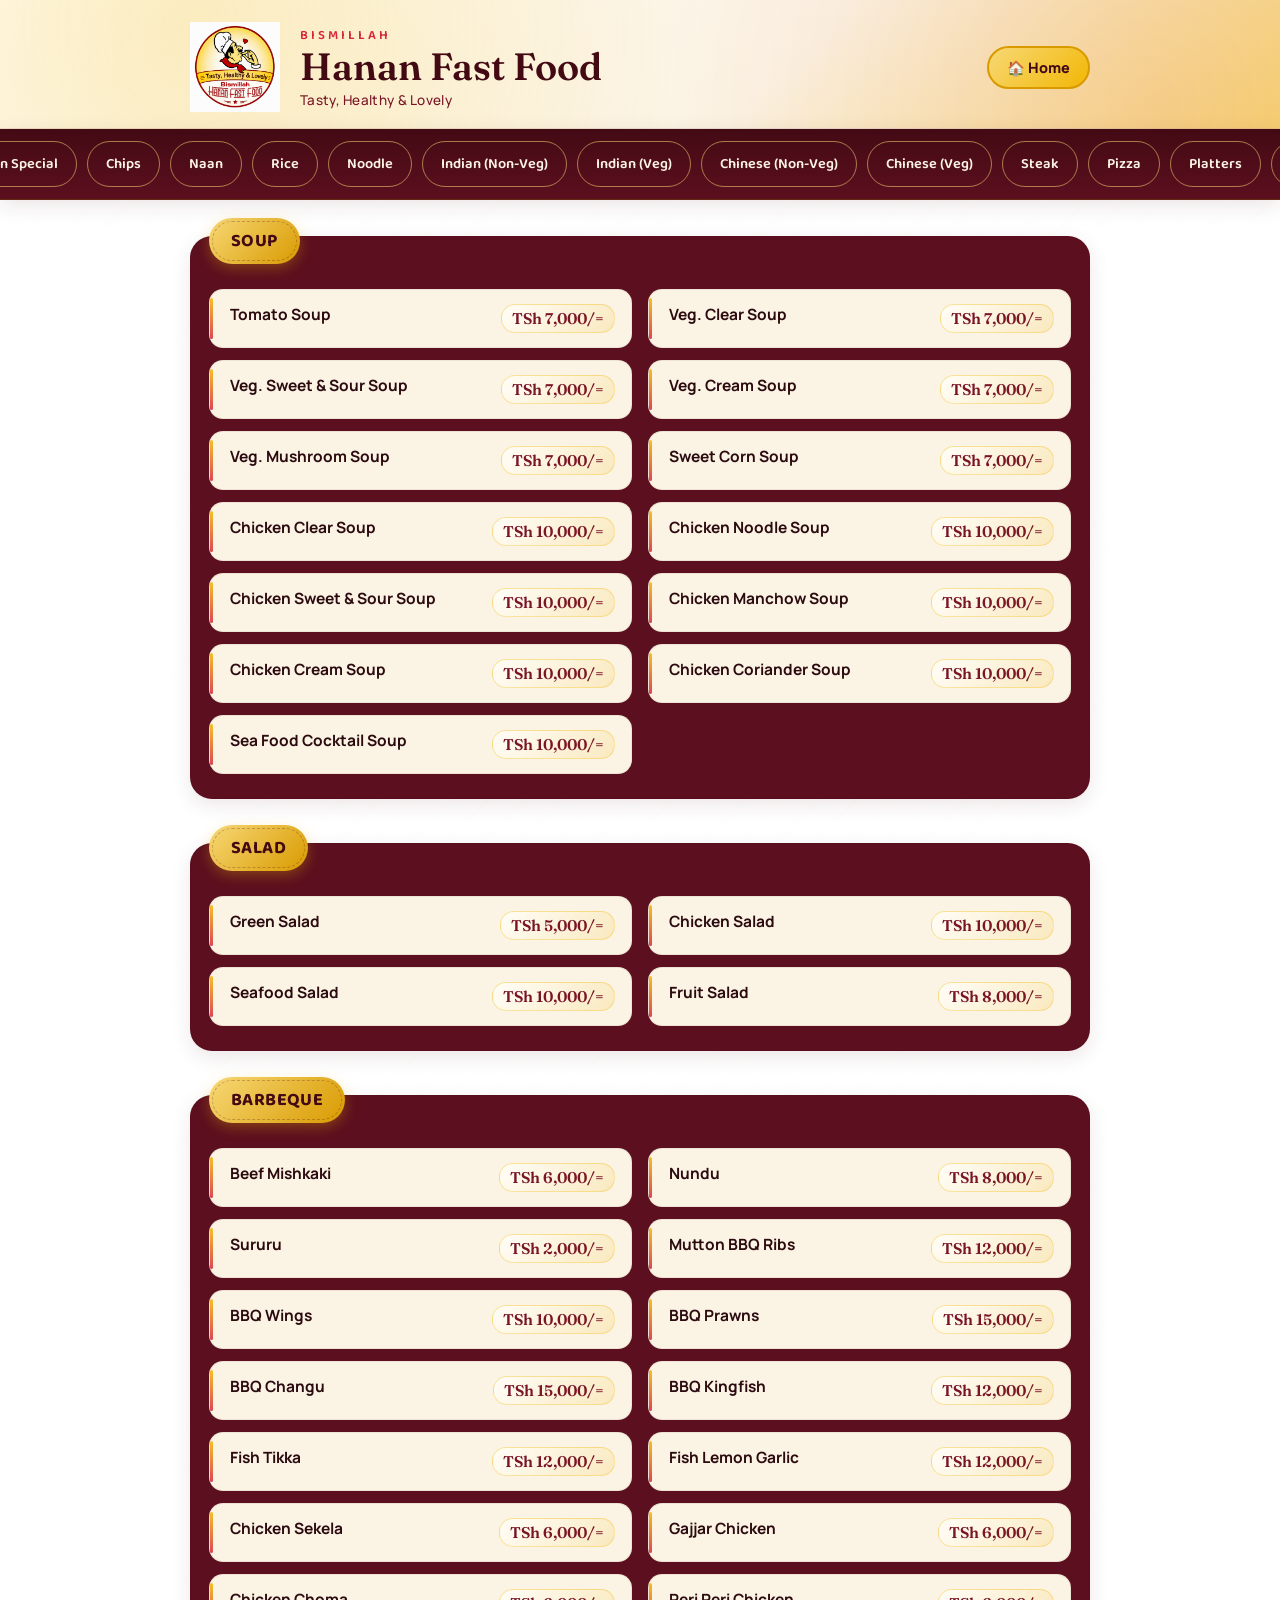
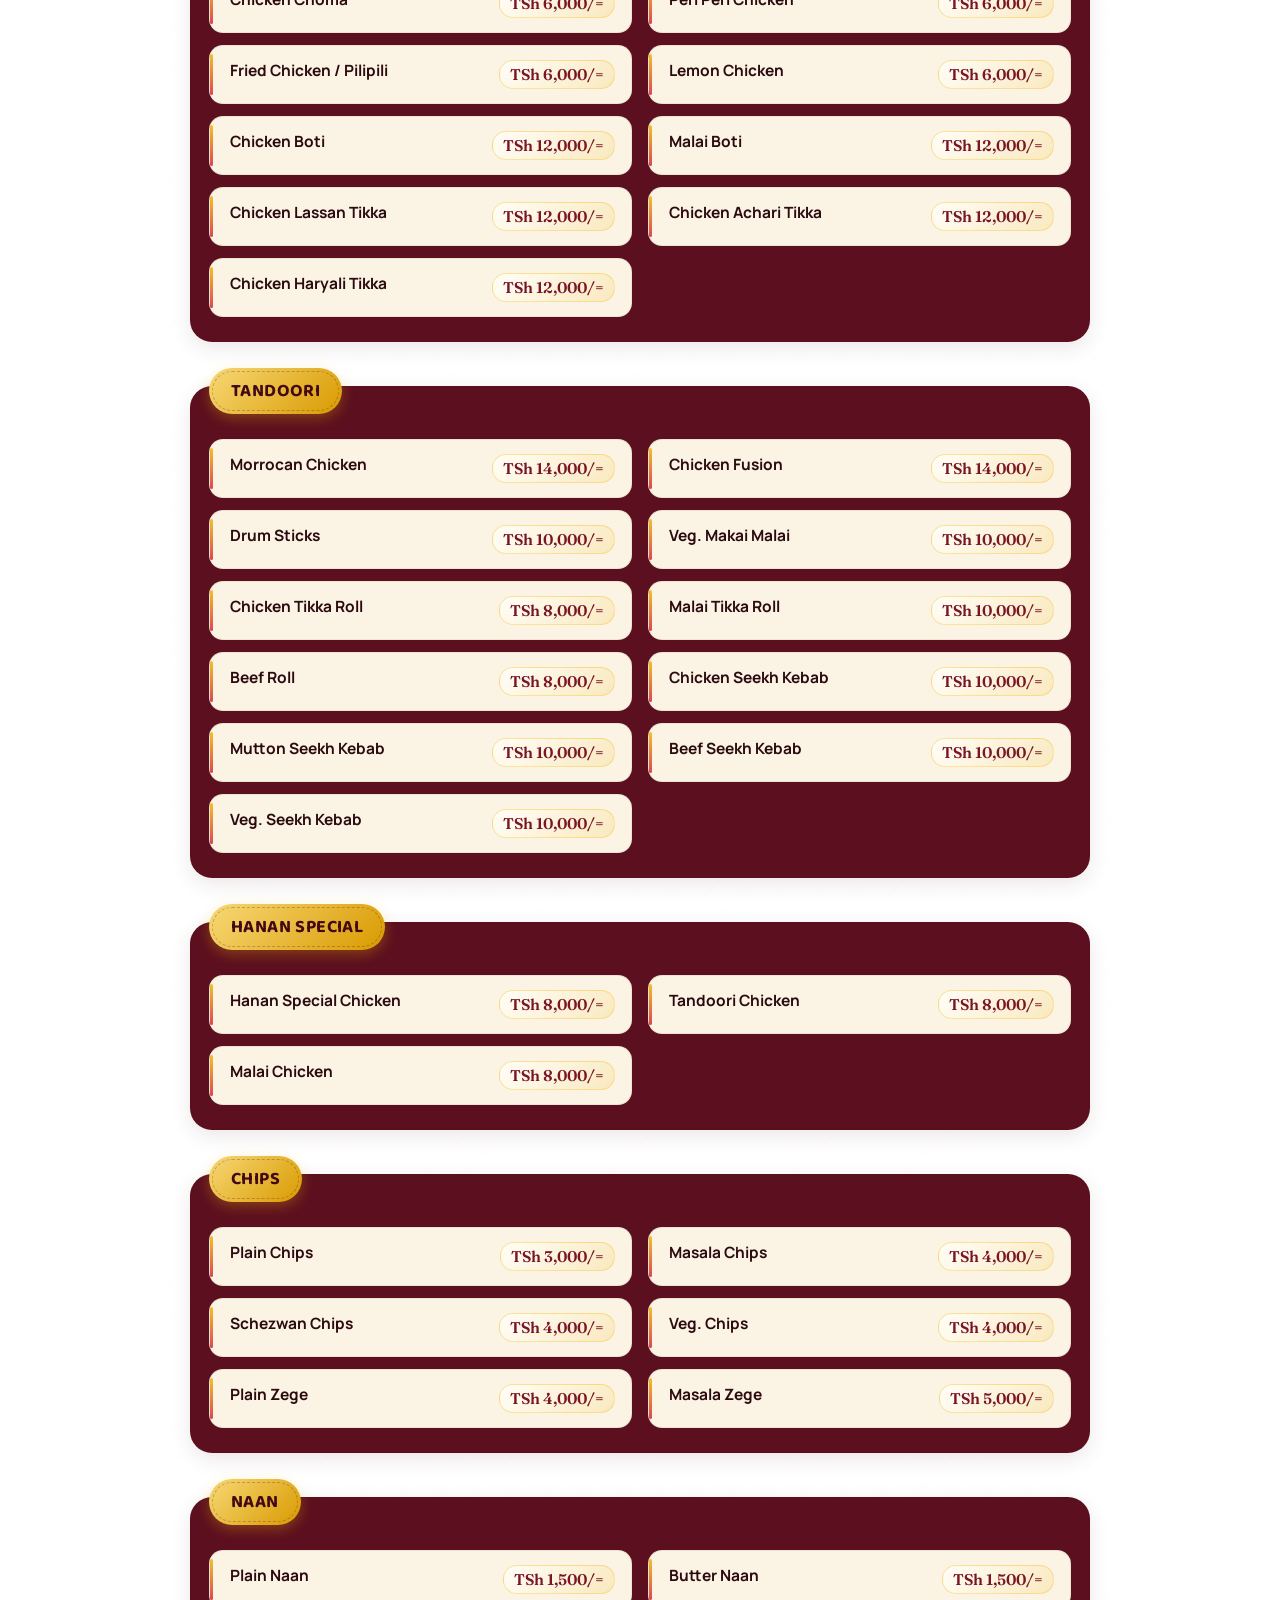
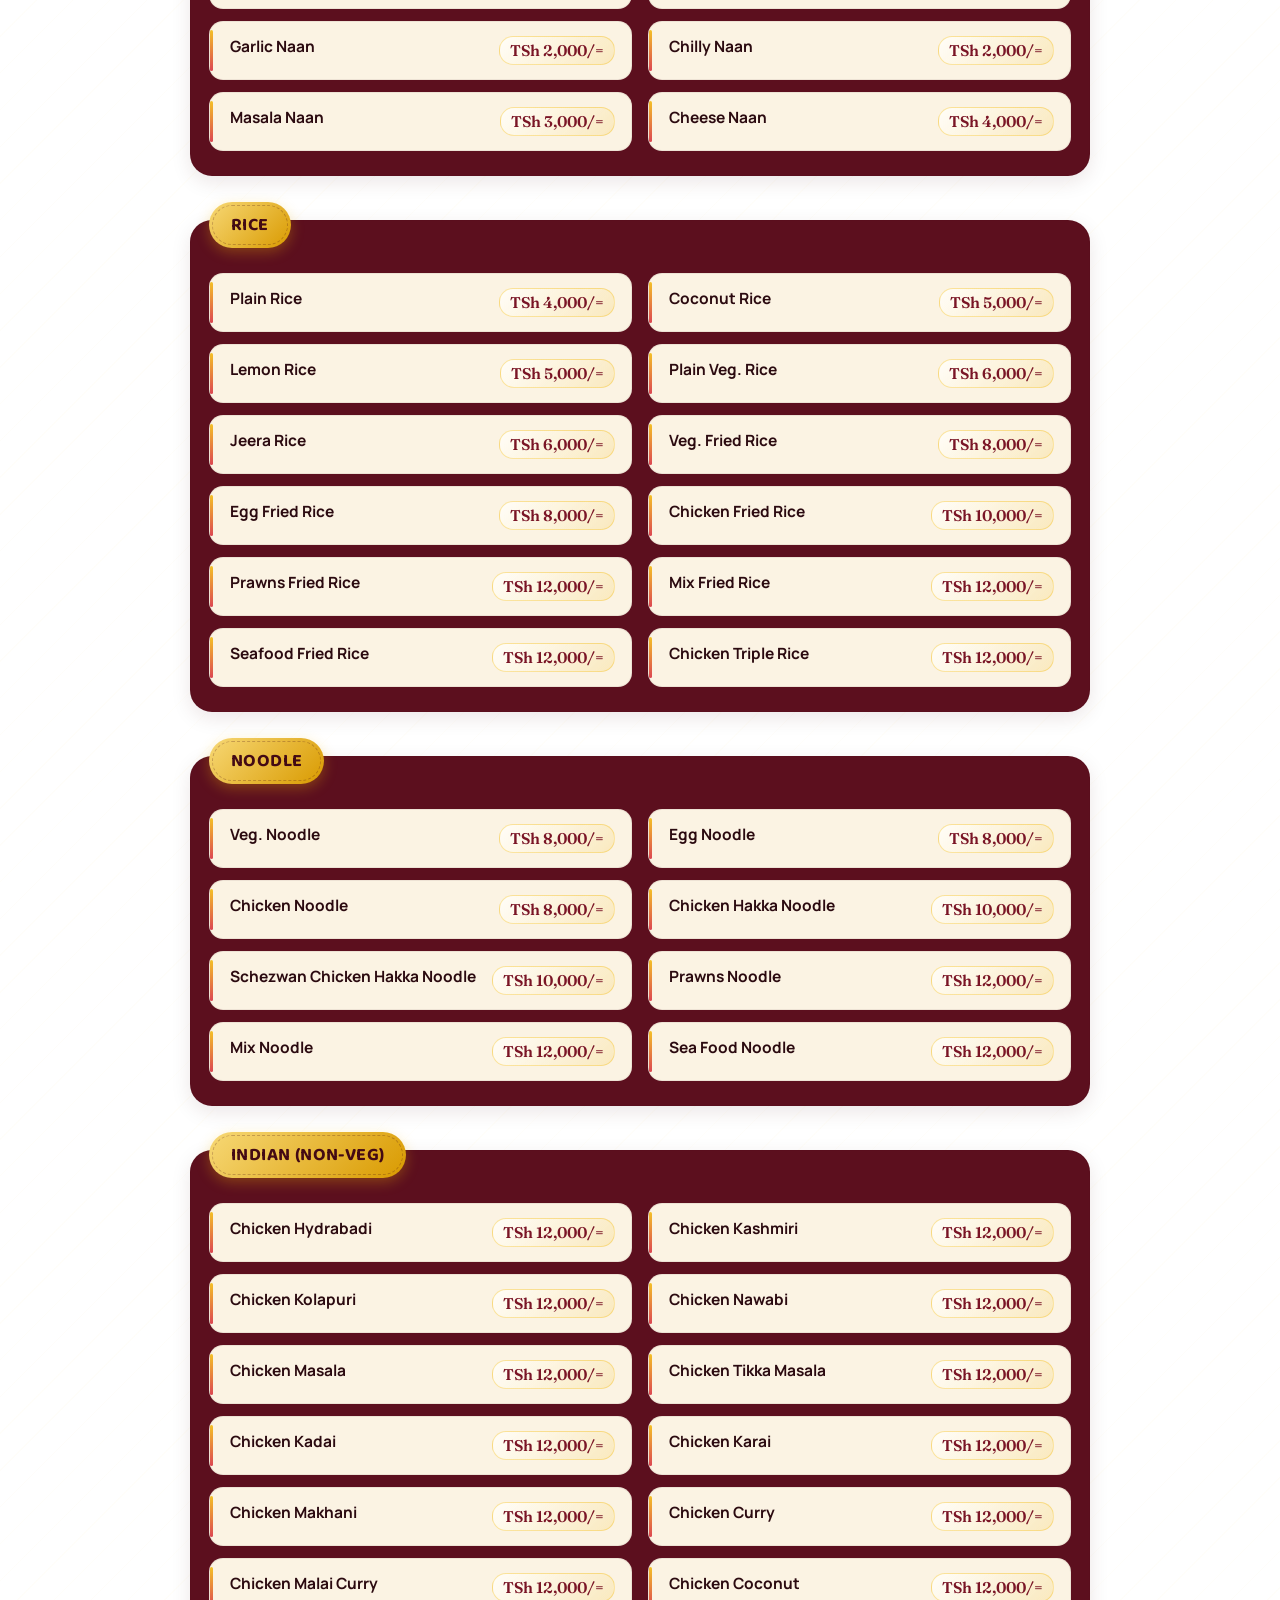
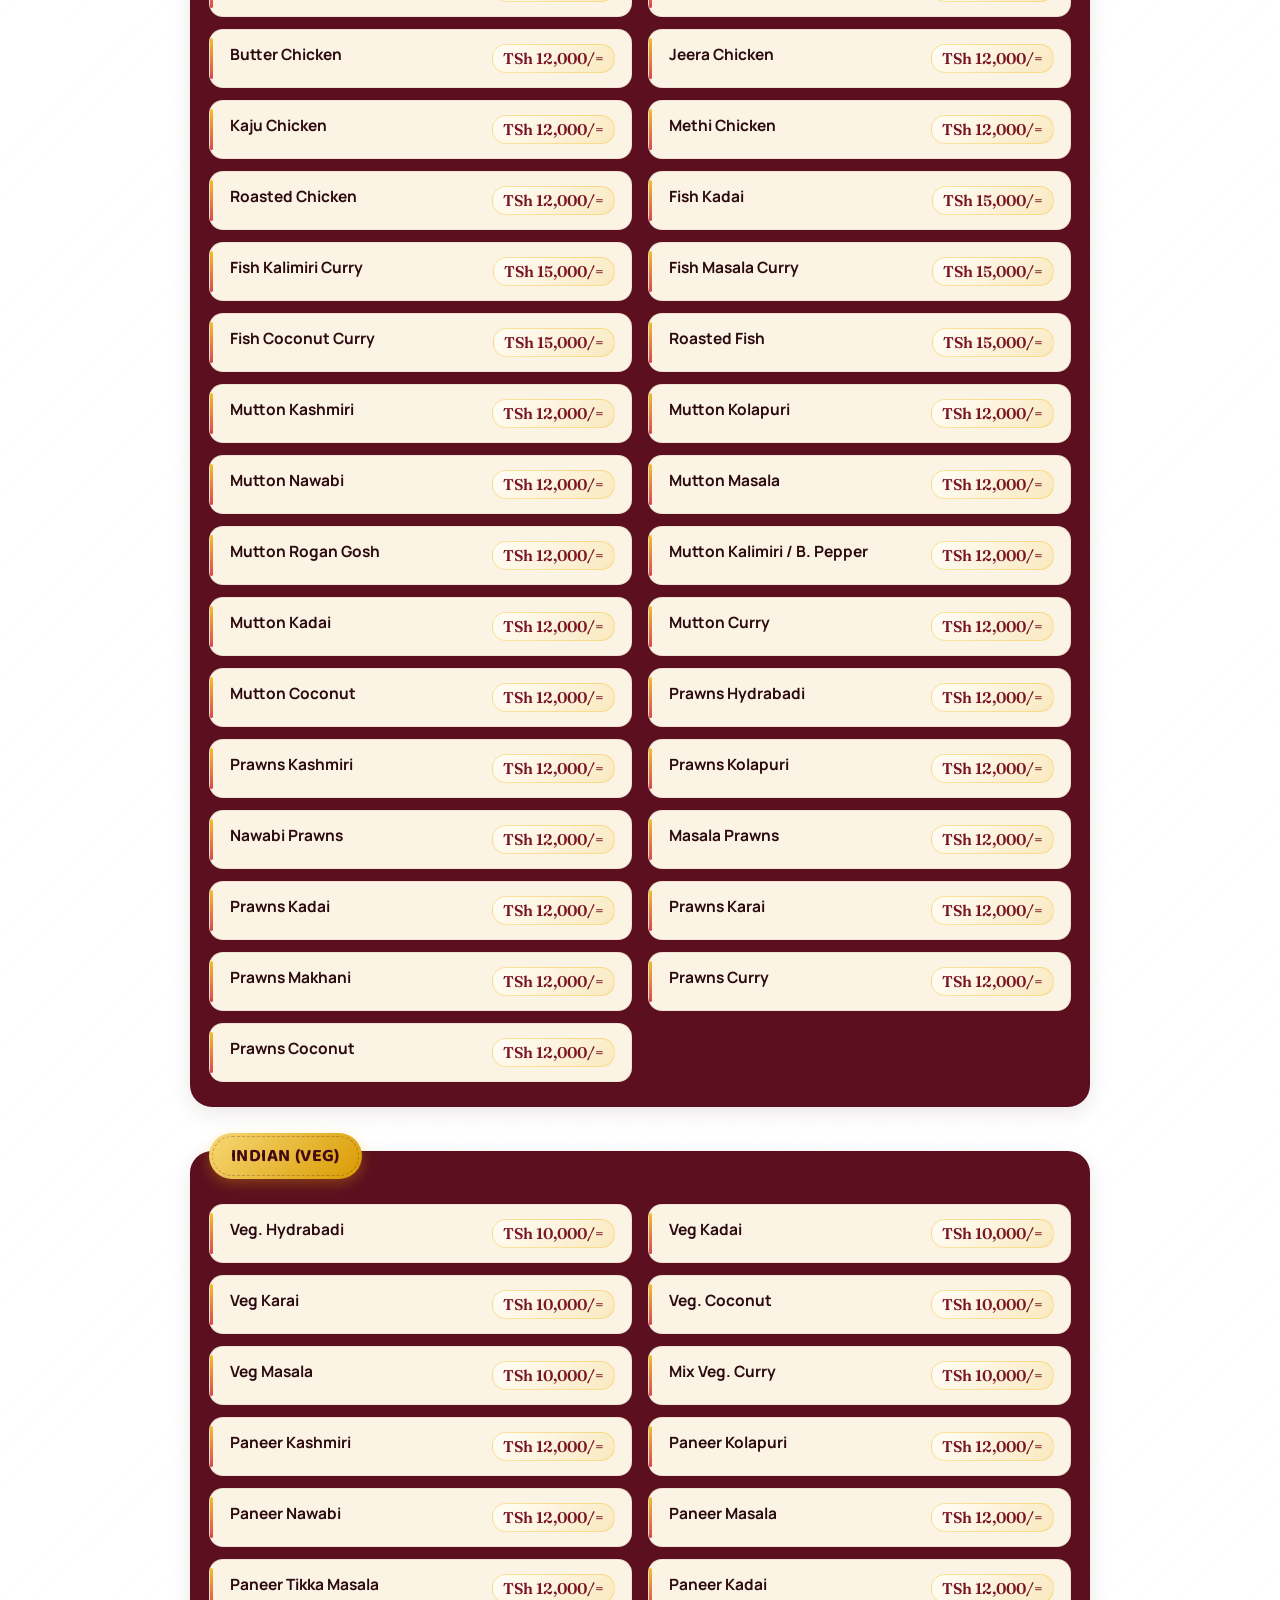
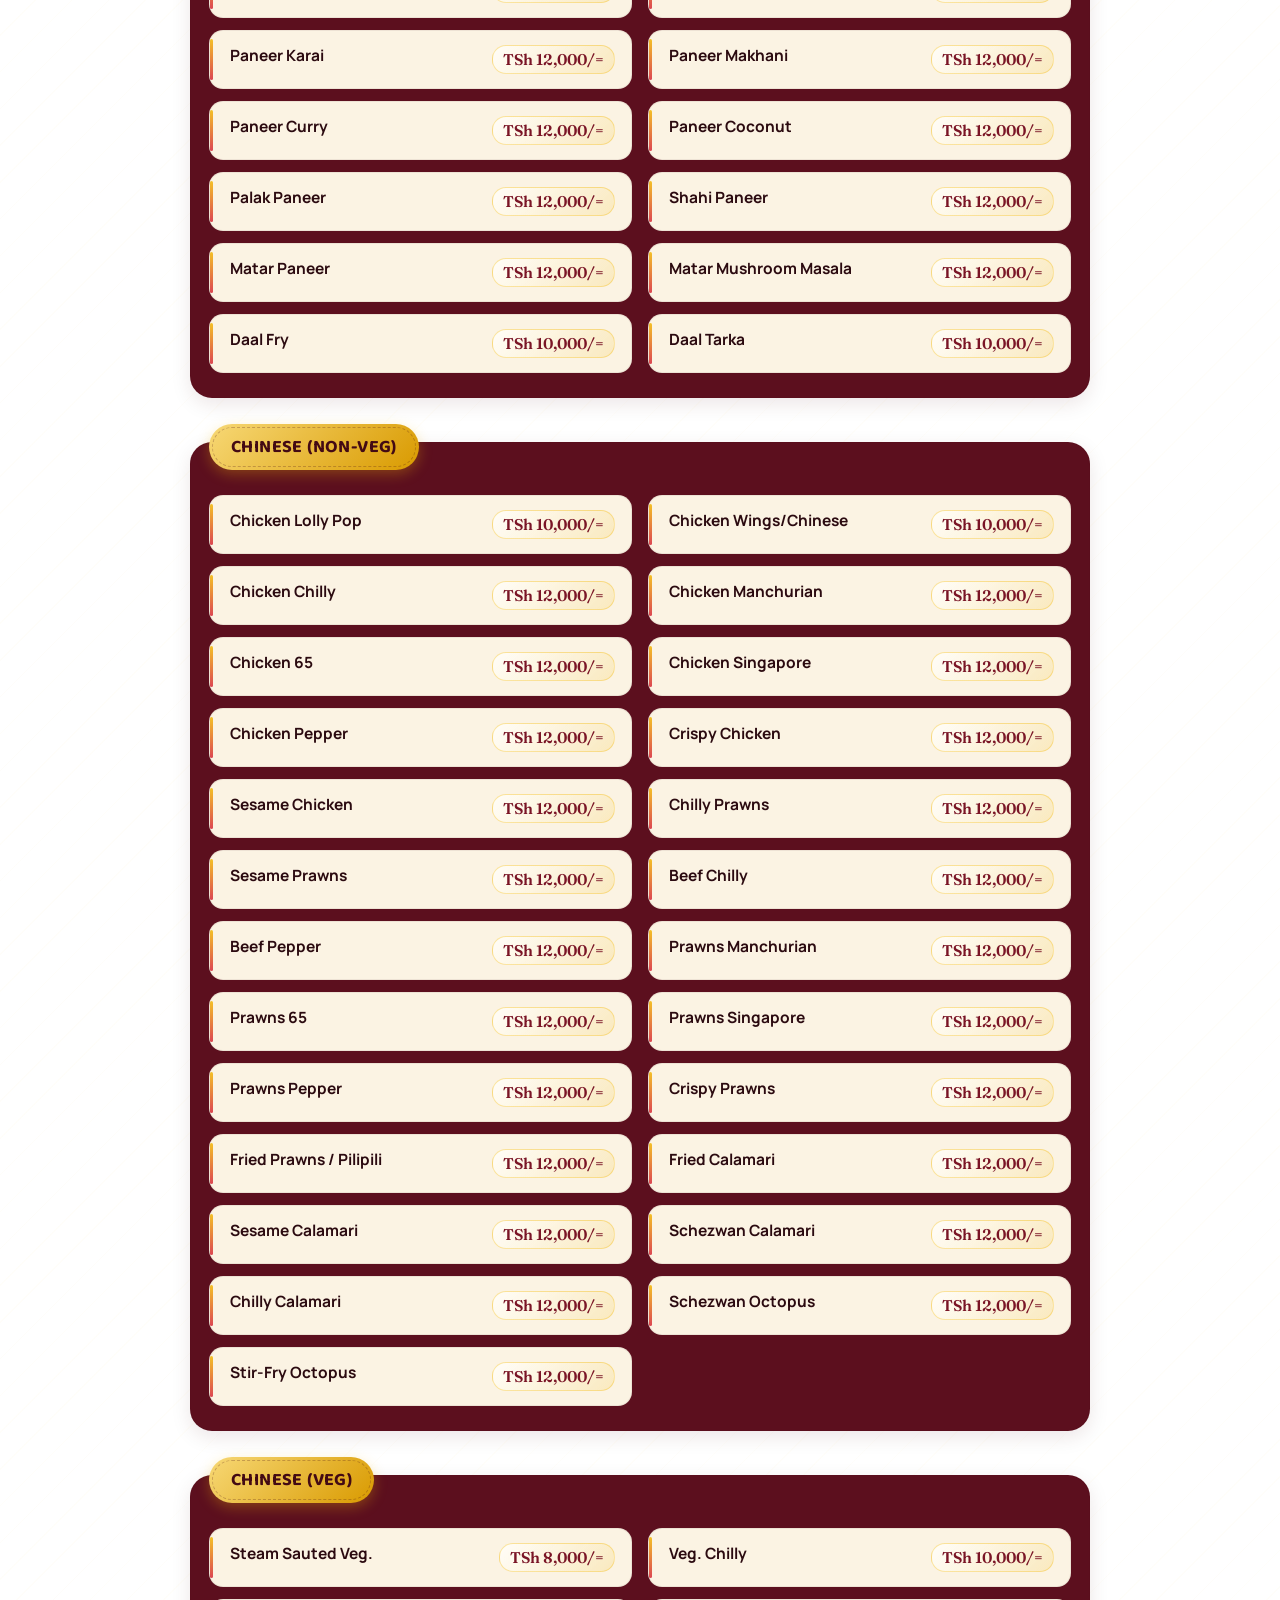
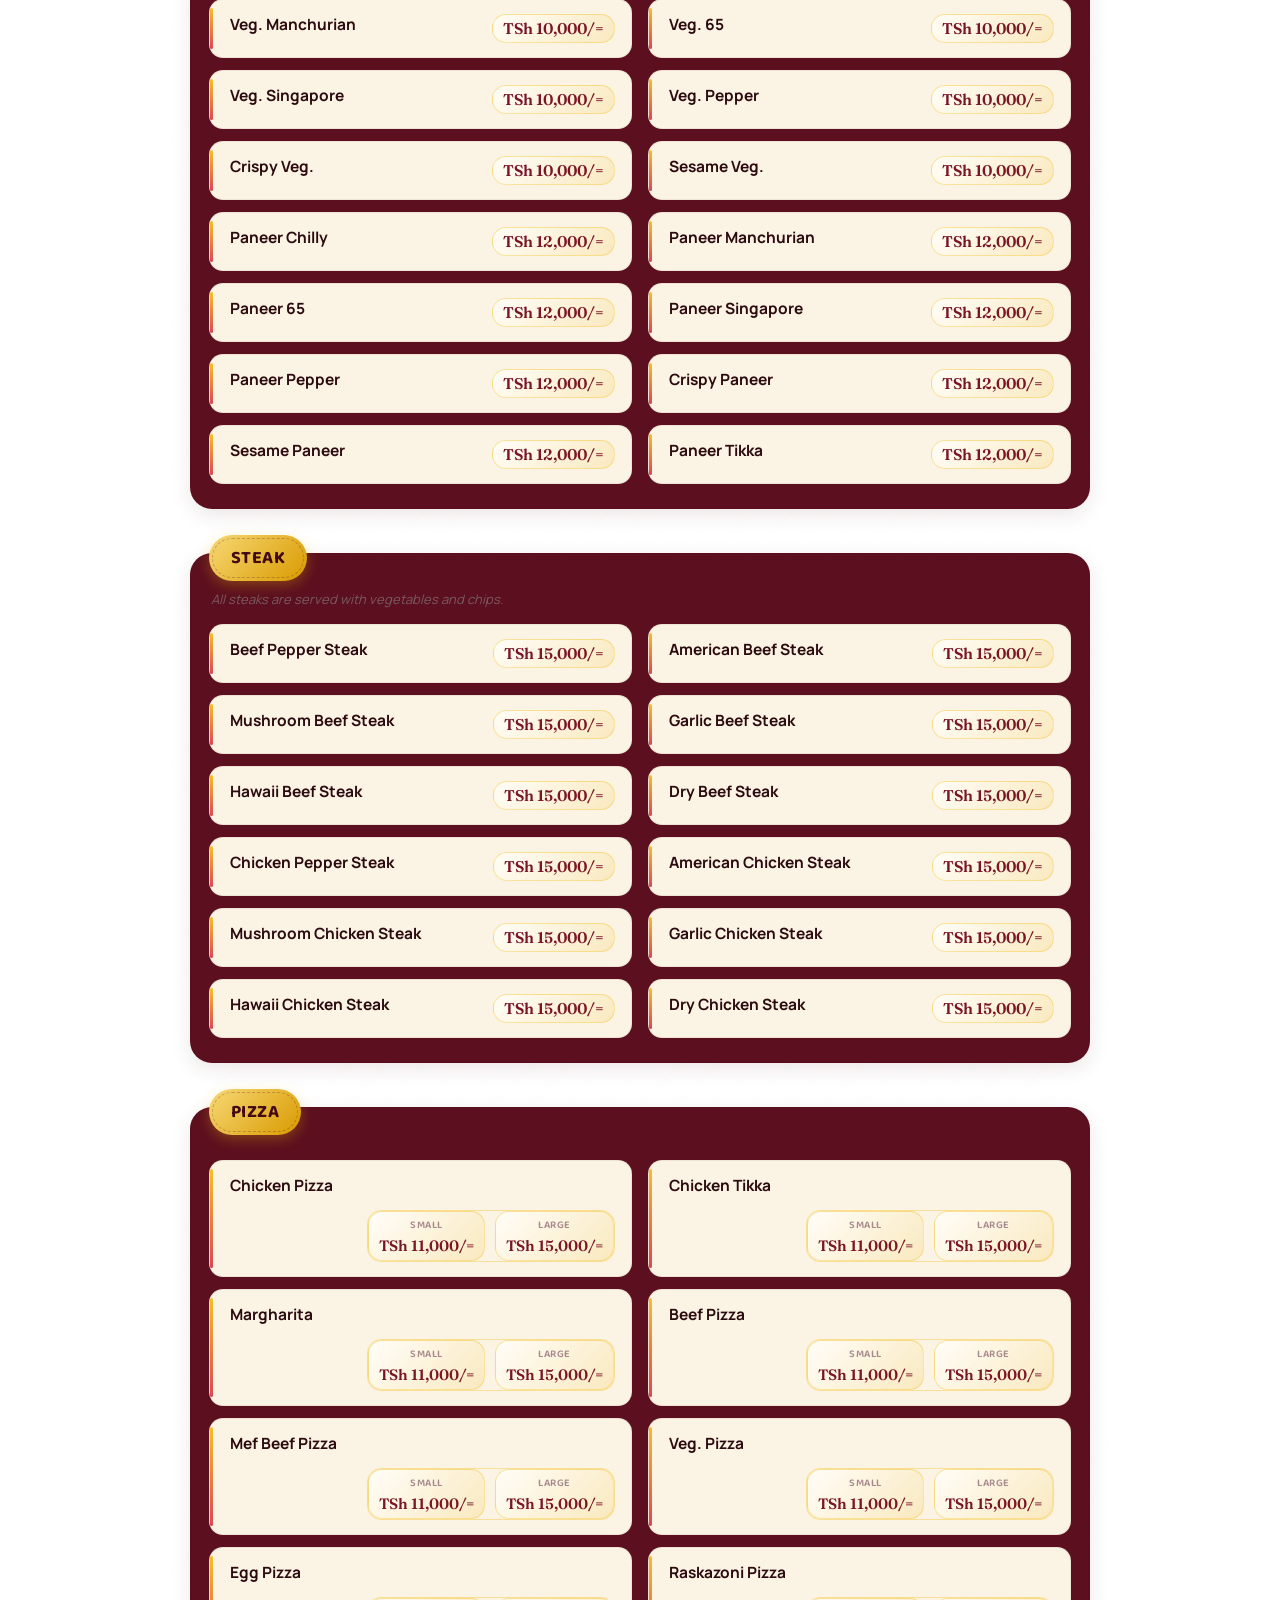
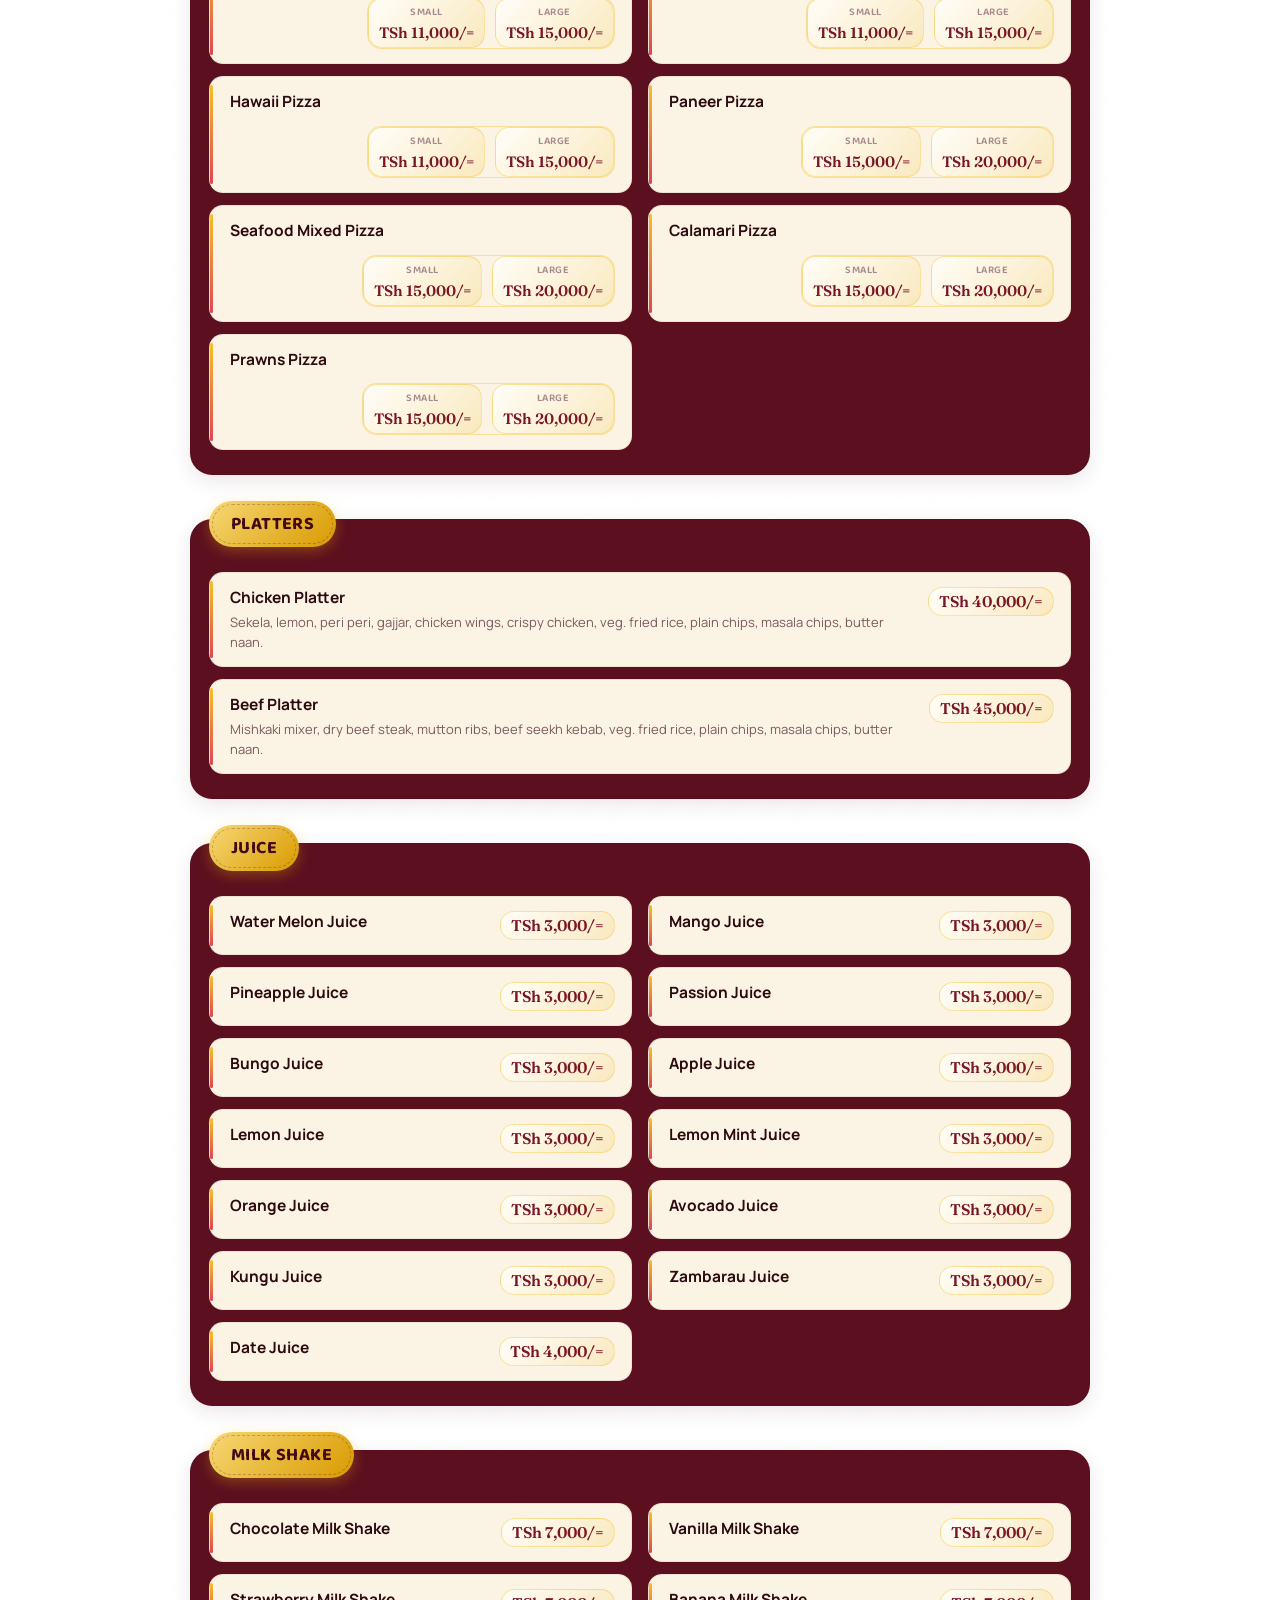
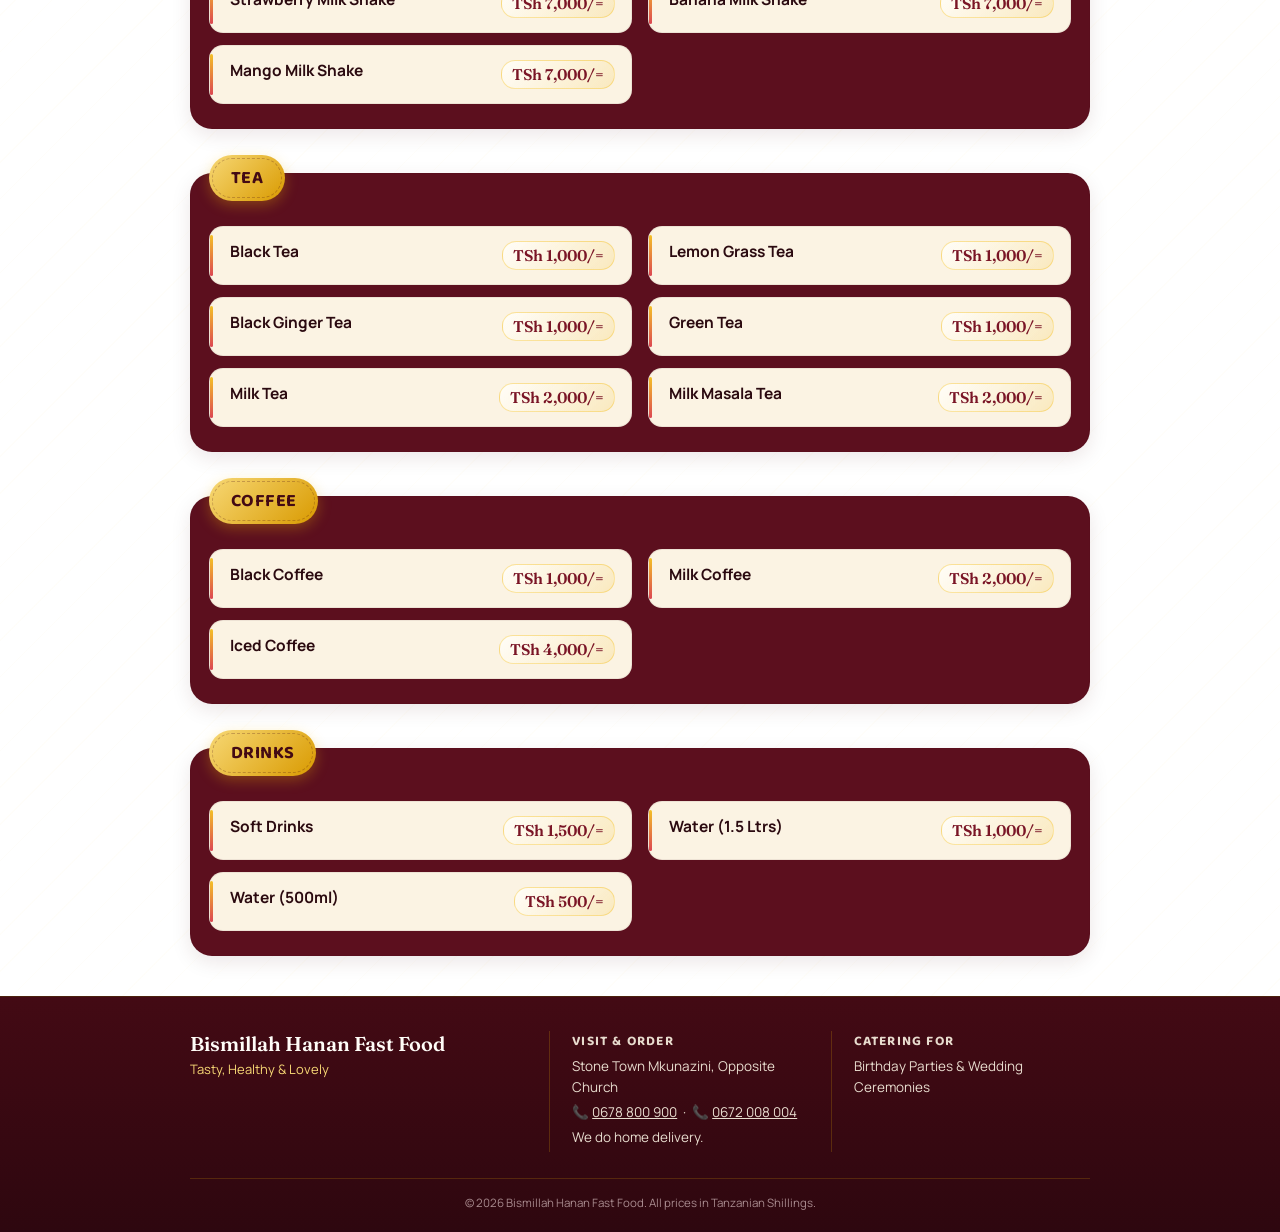
==== index1.html @ 844c2197 "Add files via upload" ====
<!DOCTYPE html>

<html lang="en">
<head>
  <meta charset="UTF-8" />
  <meta name="viewport" content="width=device-width, initial-scale=1.0, viewport-fit=cover" />

  <title>Bismillah Hanan Fast Food — Menu</title>

<meta
 name="description"
 content="Digital menu for Bismillah Hanan Fast Food, Stone Town, Zanzibar. Tasty, Healthy & Lovely."
/>

  <link rel="preconnect" href="https://fonts.googleapis.com" />
  <link rel="preconnect" href="https://fonts.gstatic.com" crossorigin />

  <link
    href="https://fonts.googleapis.com/css2?family=Fraunces:opsz,wght@9..144,500;9..144,600;9..144,700&family=Baloo+2:wght@600;700;800&family=Manrope:wght@400;500;600;700;800&display=swap"
    rel="stylesheet"
  />

  <link rel="stylesheet" href="style1.css" />
</head>

<body>

  <!-- =========================================================
       HEADER
       ========================================================= -->

  <header class="site-header">

<div class="header-inner">

  <!-- Restaurant Logo -->
  <div class="brand-logo">
    <img
      src="logo.png"
      alt="Bismillah Hanan Fast Food Logo"
    />
  </div>

  <!-- Restaurant Name -->
  <div class="brand-copy">
    <p class="brand-eyebrow">Bismillah</p>

    <h1 class="brand-name">
      Hanan Fast Food
    </h1>

    <p class="brand-tagline">
      Tasty, Healthy &amp; Lovely
    </p>
  </div>

  <!-- Home Button -->
  <a
    href="index.html"
    class="home-button"
    aria-label="Go back to home page"
  >
    🏠 Home
  </a>

</div>


  </header>

  <!-- =========================================================
       CATEGORY NAVIGATION
       ========================================================= -->

  <nav
    class="category-nav"
    aria-label="Menu categories"
  >


<div
  class="category-nav-scroll"
  id="category-nav"
  role="tablist"
></div>

  </nav>

  <!-- =========================================================
       MENU CONTENT
       ========================================================= -->

  <main
    id="menu-content"
    class="menu-content"
  >
    <!--
      Category sections are rendered here by script.js
      from MENU_DATA
    -->
  </main>

  <!-- =========================================================
       FOOTER
       ========================================================= -->

  <footer class="site-footer">


<div class="footer-inner">

  <!-- Footer Brand -->
  <div class="footer-brand">

    <p class="footer-name">
      Bismillah Hanan Fast Food
    </p>

    <p class="footer-tagline">
      Tasty, Healthy &amp; Lovely
    </p>

  </div>

  <!-- Restaurant Details -->
  <div class="footer-details">

    <p class="footer-heading">
      Visit &amp; Order
    </p>

    <p>
      Stone Town Mkunazini, Opposite Church
    </p>

    <p>
      📞 <a href="tel:0678800900">0678 800 900</a>
      &nbsp;·&nbsp;
      📞 <a href="tel:0672008004">0672 008 004</a>
    </p>

    <p>
      We do home delivery.
    </p>

  </div>

  <!-- Catering -->
  <div class="footer-catering">

    <p class="footer-heading">
      Catering For
    </p>

    <p>
      Birthday Parties &amp; Wedding Ceremonies
    </p>

  </div>

</div>

<!-- Copyright -->
<p class="footer-copyright">
  © <span id="year"></span>
  Bismillah Hanan Fast Food.
  All prices in Tanzanian Shillings.
</p>


  </footer>

  <!-- JavaScript -->

  <script src="script1.js"></script>

</body>
</html>
---- style1.css ----
/* =========================================================================
DESIGN TOKENS
========================================================================= */

:root {
--maroon-950: #2E070F;
--maroon-900: #430A14;
--maroon-800: #5C0F1E;
--maroon-700: #7A1526;
--maroon-600: #93202F;

/* Chili-red accent — a second, more vivid pop pulled from the logo's
   red script and heart mark. Used sparingly for CTAs and highlights
   so the palette reads as colorful without losing the maroon/gold identity. */
--crimson-600: #D62839;
--crimson-700: #A81F2D;

--gold-300: #F7D875;
--gold-500: #F2B705;
--gold-600: #D99A00;
--gold-700: #B37D00;

--cream-50: #FBF3E3;
--cream-white: #FFFDF8;

--ink: #2B0A10;
--ink-soft: #7A5A5F;
--ink-faint: #A88A8E;

--font-display: 'Fraunces', serif;
--font-badge: 'Baloo 2', sans-serif;
--font-body: 'Manrope', sans-serif;

--radius-lg: 22px;
--radius-md: 14px;
--radius-pill: 999px;

--shadow-soft: 0 6px 20px rgba(67, 10, 20, 0.10);
--shadow-card: 0 2px 10px rgba(67, 10, 20, 0.06);
--shadow-gold-glow: 0 4px 14px rgba(242, 183, 5, 0.30);

--nav-height: 62px;
}

/* =========================================================================
RESET & BASE
========================================================================= */

* {
  box-sizing: border-box;
  }

html {
scroll-behavior: smooth;
}

@media (prefers-reduced-motion: reduce) {

html {
scroll-behavior: auto;
}

* {
  animation-duration: 0.01ms !important;
  transition-duration: 0.01ms !important;
  }
  }

body {
margin: 0;
background: linear-gradient(180deg, var(--maroon-900), var(--maroon-950));
color: var(--cream-50);
font-family: var(--font-body);
-webkit-font-smoothing: antialiased;
overflow-x: hidden;

/* A faint diagonal hairline texture behind the whole page — a quiet
   background detail rather than a flat, empty fill. Gold instead of
   maroon now that the page sits on a dark burgundy field. */
background-image:
repeating-linear-gradient(
135deg,
rgba(247, 216, 117, 0.035) 0px,
rgba(247, 216, 117, 0.035) 1px,
transparent 1px,
transparent 26px
);
}

img {
max-width: 100%;
display: block;
}

button {
font-family: inherit;
}

a {
color: inherit;
}

/* =========================================================================
HEADER
========================================================================= */

.site-header {
background: linear-gradient(135deg, var(--cream-white), var(--cream-50) 60%, var(--gold-300));

background-image:
radial-gradient(
circle at 15% 20%,
rgba(242, 183, 5, 0.22),
transparent 45%
),
radial-gradient(
circle at 90% 80%,
rgba(214, 40, 57, 0.10),
transparent 42%
),
linear-gradient(135deg, var(--cream-white), var(--cream-50) 60%, var(--gold-300));

color: var(--maroon-900);
padding: 22px 20px 16px;

border-bottom: 1px solid rgba(67, 10, 20, 0.10);
}

/* =========================================================================
HEADER INNER
========================================================================= */

.header-inner {
max-width: 900px;
margin: 0 auto;

display: flex;
align-items: center;

gap: 16px;
}

/* =========================================================================
RESTAURANT LOGO
========================================================================= */

.brand-logo {
flex-shrink: 0;

width: 72px;
height: 72px;

display: flex;
align-items: center;
justify-content: center;
}

.brand-logo img {
width: 100%;
height: 100%;

object-fit: contain;

display: block;
}

/* =========================================================================
BRAND TEXT
========================================================================= */

.brand-copy {
min-width: 0;
}

.brand-eyebrow {
margin: 0;

font-family: var(--font-badge);
font-size: 13px;

letter-spacing: 3px;
text-transform: uppercase;

color: var(--crimson-600);

font-weight: 600;
}

.brand-name {
margin: 1px 0 4px;

font-family: var(--font-display);
font-weight: 600;

font-size: clamp(26px, 7vw, 38px);

line-height: 1.05;

color: var(--maroon-900);
}

.brand-tagline {
margin: 0;

font-size: 13.5px;

color: var(--maroon-700);

font-weight: 500;

letter-spacing: 0.3px;
}

/* =========================================================================
HEADER INFORMATION STRIP
========================================================================= */

.header-strip {
max-width: 900px;
margin: 16px auto 0;

display: flex;

flex-wrap: wrap;

gap: 8px 18px;

padding-top: 14px;

border-top:
1px solid rgba(67, 10, 20, 0.16);
}

.header-strip-item {
font-size: 12.5px;

color: var(--maroon-800);

opacity: 0.85;

white-space: nowrap;
}

/* =========================================================================
CATEGORY NAVIGATION
Horizontal scrolling + sticky navigation
========================================================================= */

.category-nav {
position: sticky;

top: 0;

z-index: 50;

background: linear-gradient(180deg, var(--maroon-900), var(--maroon-800));

border-bottom:
1px solid rgba(242, 183, 5, 0.18);

box-shadow: var(--shadow-soft);
}

.category-nav-scroll {
display: flex;

gap: 10px;

overflow-x: auto;

scroll-behavior: smooth;

-webkit-overflow-scrolling: touch;

padding: 12px 16px;

scrollbar-width: none;
}

.category-nav-scroll::-webkit-scrollbar {
display: none;
}

/* =========================================================================
CATEGORY NAVIGATION PILLS
========================================================================= */

.nav-pill {
flex-shrink: 0;

scroll-snap-align: start;

border:
1.5px solid rgba(247, 216, 117, 0.55);

background: transparent;

color: var(--cream-50);

font-family: var(--font-badge);

font-weight: 600;

font-size: 14.5px;

padding: 10px 18px;

border-radius: var(--radius-pill);

cursor: pointer;

white-space: nowrap;

min-height: 42px;

transition:
background-color 0.2s ease,
color 0.2s ease,
border-color 0.2s ease,
transform 0.15s ease;
}

.nav-pill:hover {
background: rgba(242, 183, 5, 0.20);
border-color: var(--gold-300);
}

.nav-pill:active {
transform: scale(0.97);
}

.nav-pill.active {
background: linear-gradient(135deg, var(--gold-300), var(--gold-500));

border-color: var(--gold-600);

color: var(--maroon-900);

box-shadow: var(--shadow-gold-glow);
}

.nav-pill:focus-visible {
outline: 3px solid var(--gold-500);

outline-offset: 2px;
}

/* =========================================================================
MENU CONTENT
========================================================================= */

.menu-content {
max-width: 900px;

margin: 0 auto;

padding: 10px 18px 40px;
}

.category-section {
position: relative;

background: var(--maroon-800);

border: 1.5px solid rgba(67, 10, 20, 0.10);
border-radius: var(--radius-lg);

padding: 36px 18px 24px;

margin-top: 44px;

box-shadow: var(--shadow-soft);

scroll-margin-top:
calc(var(--nav-height) + 14px);
}

.category-section:first-child {
margin-top: 26px;
}

/* =========================================================================
CATEGORY HEADING
========================================================================= */

.category-heading {
position: absolute;
top: -19px;
left: 18px;

display: inline-flex;

align-items: center;

font-family: var(--font-badge);

font-weight: 700;

font-size: 18px;

letter-spacing: 0.4px;

text-transform: uppercase;

color: var(--maroon-900);

background: linear-gradient(135deg, var(--gold-300), var(--gold-600));

padding: 9px 22px;

border-radius: var(--radius-pill);

margin: 0;

box-shadow: var(--shadow-gold-glow);
}

.category-heading::before {
content: "";

position: absolute;

inset: 3px;

border:
1.5px dashed rgba(67, 10, 20, 0.25);

border-radius: var(--radius-pill);

pointer-events: none;
}

/* =========================================================================
CATEGORY NOTE
========================================================================= */

.category-note {
margin: 0 2px 4px;

font-size: 13px;

color: var(--ink-soft);

font-style: italic;
}

/* =========================================================
   HOME BUTTON
   ========================================================= */

.home-button {
  margin-left: auto;
  display: inline-flex;
  align-items: center;
  justify-content: center;
  gap: 6px;

  padding: 10px 18px;

  background: linear-gradient(135deg, #F7D875, #F2B705);
  color: #430A14;

  border: 2px solid #D99A00;
  border-radius: 999px;

  text-decoration: none;

  font-family: "Manrope", sans-serif;
  font-size: 0.9rem;
  font-weight: 800;

  white-space: nowrap;

  transition:
    background 0.2s ease,
    transform 0.2s ease,
    box-shadow 0.2s ease;
}

.home-button:hover {
  background: linear-gradient(135deg, #F2B705, #D99A00);
  transform: translateY(-2px);
  box-shadow: 0 6px 16px rgba(214, 40, 57, 0.22);
}

.home-button:active {
  transform: translateY(0);
}

/* Mobile */
@media (max-width: 600px) {

  .header-inner {
    position: relative;
  }

  .home-button {
    padding: 8px 12px;
    font-size: 0.8rem;
    margin-left: auto;
  }

}

/* =========================================================================
MENU ITEMS
========================================================================= */

.item-list {
margin-top: 16px;

display: flex;

flex-direction: column;

gap: 10px;
}

.menu-item {
position: relative;

display: flex;

align-items: flex-start;

justify-content: space-between;

gap: 14px;

background: var(--cream-50);

border-radius: var(--radius-md);

padding: 14px 16px 14px 20px;

border:
1px solid rgba(67, 10, 20, 0.07);
}

.menu-item::before {
content: "";

position: absolute;

top: 8px;
bottom: 8px;
left: 0;

width: 3px;
border-radius: 3px;

background: linear-gradient(180deg, var(--gold-500), var(--crimson-600));

opacity: 0.85;
}

.menu-item-info {
min-width: 0;
}

.menu-item-name {
margin: 0;

font-family: var(--font-body);

font-weight: 700;

font-size: 15.5px;

color: var(--ink);

line-height: 1.35;
}

.menu-item-desc {
margin: 5px 0 0;

font-size: 13px;

color: var(--ink-soft);

line-height: 1.5;
}

/* =========================================================================
MENU ITEM PRICE
========================================================================= */
.menu-item {
  flex-wrap: wrap;
}

.menu-item-info {
  flex: 1 1 200px;
}

.menu-item-price,
.menu-item-price--dual {
  flex: 0 0 auto;
  margin-left: auto;
}

@media (max-width: 480px) {
  .menu-item-price--dual {
    flex-basis: 100%;
    justify-content: flex-start;
    margin-top: 8px;
    margin-left: 0;
  }
}
.menu-item-price {
flex-shrink: 0;

font-family: var(--font-display);

font-weight: 600;

font-size: 15.5px;

color: var(--maroon-700);

white-space: nowrap;

padding: 4px 10px;

background: linear-gradient(135deg, var(--cream-white), rgba(242, 183, 5, 0.16));
border: 1px solid rgba(242, 183, 5, 0.35);
border-radius: var(--radius-md);
}

.menu-item-price--dual {
display: flex;

gap: 10px;

background: none;
padding: 0;
}

.price-option {
display: flex;

flex-direction: column;

align-items: center;

gap: 2px;

background: linear-gradient(135deg, var(--cream-white), rgba(242, 183, 5, 0.16));
border: 1px solid rgba(242, 183, 5, 0.35);
border-radius: var(--radius-md);
padding: 5px 10px;
}

.price-option-label {
font-family: var(--font-badge);

font-weight: 600;

font-size: 10.5px;

text-transform: uppercase;

letter-spacing: 0.5px;

color: var(--ink-faint);
}

.price-option-value {
font-family: var(--font-display);

font-weight: 600;

font-size: 15px;

color: var(--maroon-700);

white-space: nowrap;
}

/* =========================================================================
FOOTER
========================================================================= */

.site-footer {
background: linear-gradient(180deg, var(--maroon-900), var(--maroon-950));

color: var(--cream-50);

padding: 34px 20px 22px;

border-top: 1px solid rgba(242, 183, 5, 0.15);
}

.footer-inner {
max-width: 900px;

margin: 0 auto;

display: grid;

grid-template-columns: 1fr;

gap: 22px;
}

.footer-name {
margin: 0 0 4px;

font-family: var(--font-display);

font-weight: 600;

font-size: 20px;

color: var(--cream-white);
}

.footer-tagline {
margin: 0;

font-size: 13px;

color: var(--gold-300);
}

.footer-heading {
margin: 0 0 6px;

font-family: var(--font-badge);

font-weight: 700;

font-size: 12px;

letter-spacing: 1.2px;

text-transform: uppercase;

color: var(--gold-500);
}

.footer-details p,
.footer-catering p {
margin: 0 0 4px;

font-size: 13.5px;

color: var(--cream-50);

opacity: 0.9;

line-height: 1.55;
}

.footer-copyright {
max-width: 900px;

margin: 26px auto 0;

padding-top: 16px;

border-top:
1px solid rgba(242, 183, 5, 0.18);

font-size: 11.5px;

color: var(--ink-faint);

text-align: center;
}

/* =========================================================================
NARROW PHONES
========================================================================= */

@media (max-width: 380px) {

.menu-item {
padding: 12px 14px 12px 18px;
gap: 10px;
}

.menu-item-name {
font-size: 14.5px;
}

.menu-item-price--dual {
gap: 10px;
}

.price-option-value {
font-size: 13.5px;
}

.brand-name {
font-size: 24px;
}

.brand-logo {
width: 60px;
height: 60px;
}

.brand-eyebrow {
font-size: 11px;
}

.brand-tagline {
font-size: 12px;
}
}

/* =========================================================================
TABLET / DESKTOP
========================================================================= */

@media (min-width: 700px) {

.header-inner {
gap: 20px;
}

.brand-logo {
width: 90px;
height: 90px;
}

.category-nav-scroll {
justify-content: center;
flex-wrap: nowrap;
}

.item-list {
display: grid;
grid-template-columns: repeat(2, 1fr);
gap: 12px 16px;
}

.platters .item-list,
#platters .item-list {
grid-template-columns: 1fr;
}

.footer-inner {
grid-template-columns:
1.3fr 1fr 1fr;
}

.footer-details {
padding-left: 22px;
border-left: 1px solid rgba(242, 183, 5, 0.20);
}

.footer-catering {
padding-left: 22px;
border-left: 1px solid rgba(242, 183, 5, 0.20);
}
}

/* =========================================================================
LARGE DESKTOP
========================================================================= */

@media (min-width: 1000px) {

.menu-content {
padding-left: 0;
padding-right: 0;
}
}

/* =========================================================================
PLATTERS
Keep platters in one column at every screen size
========================================================================= */

#platters .item-list {
grid-template-columns: 1fr !important;
}
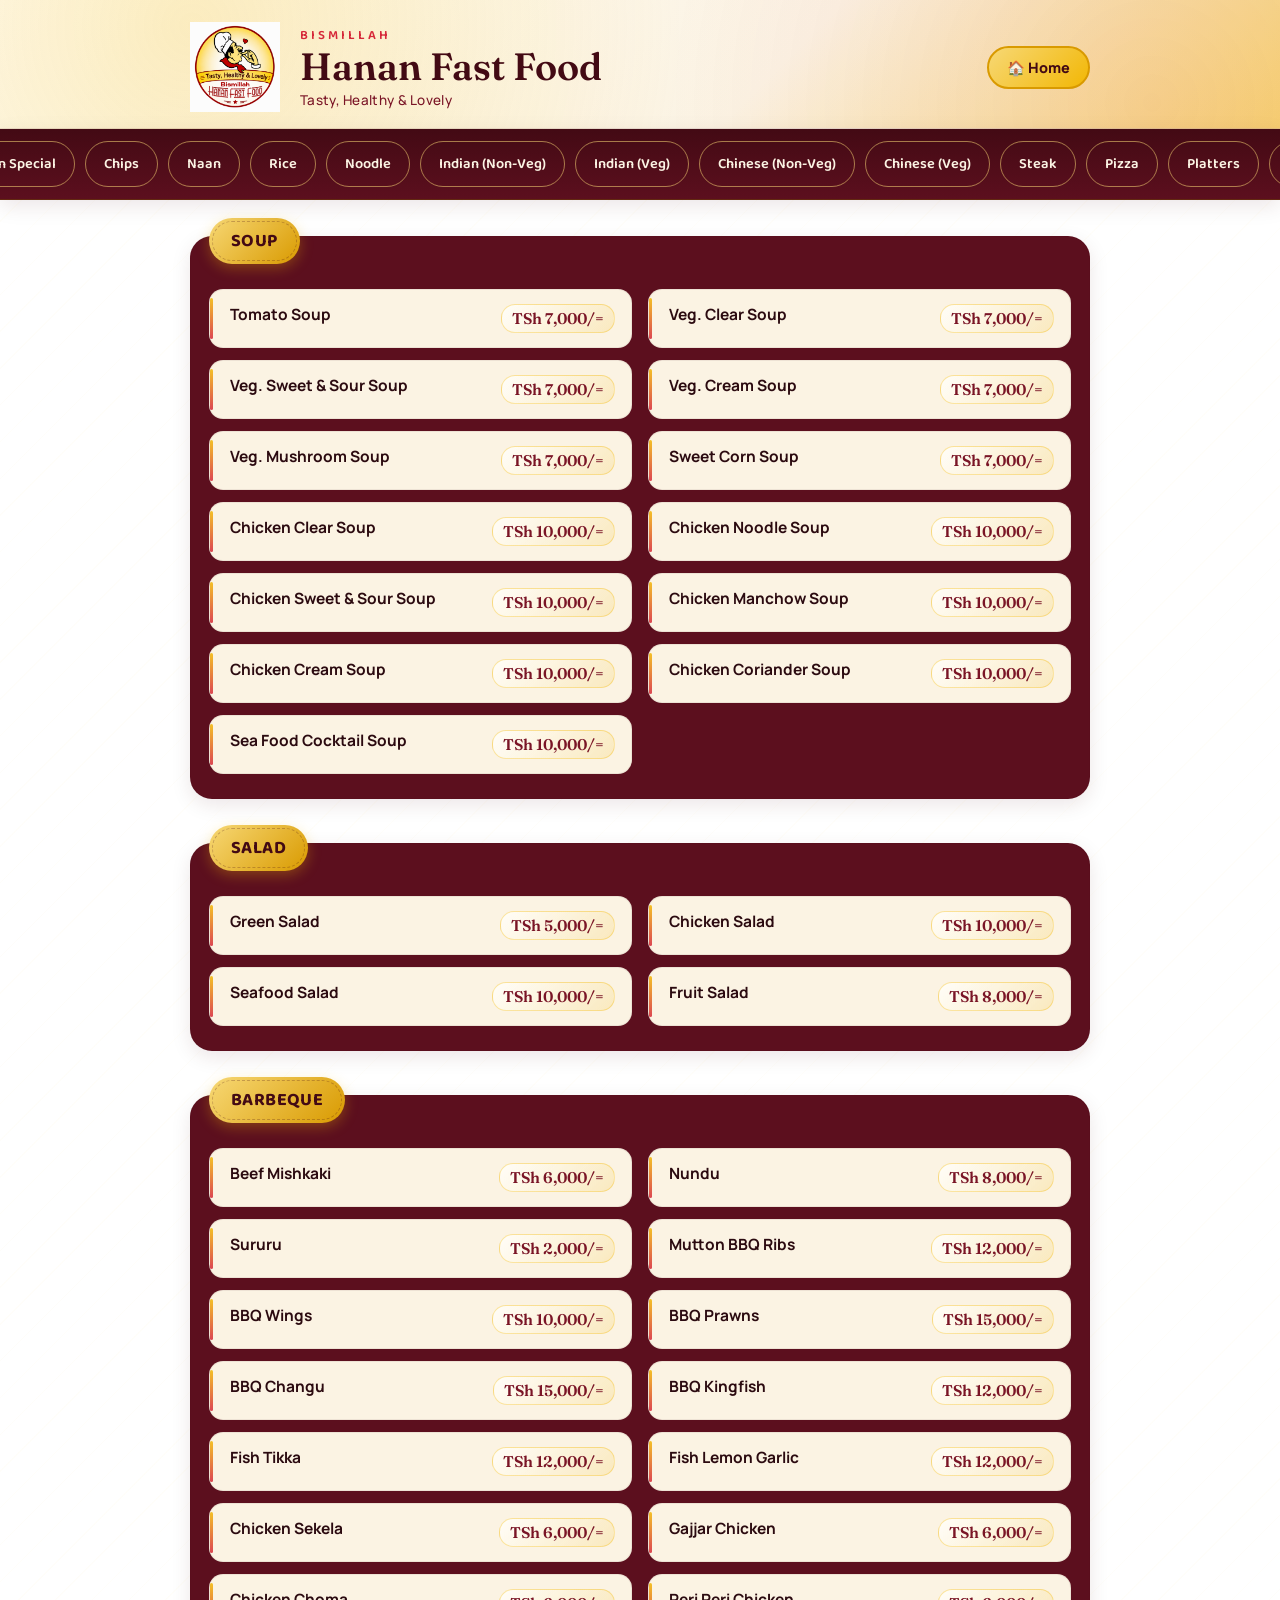
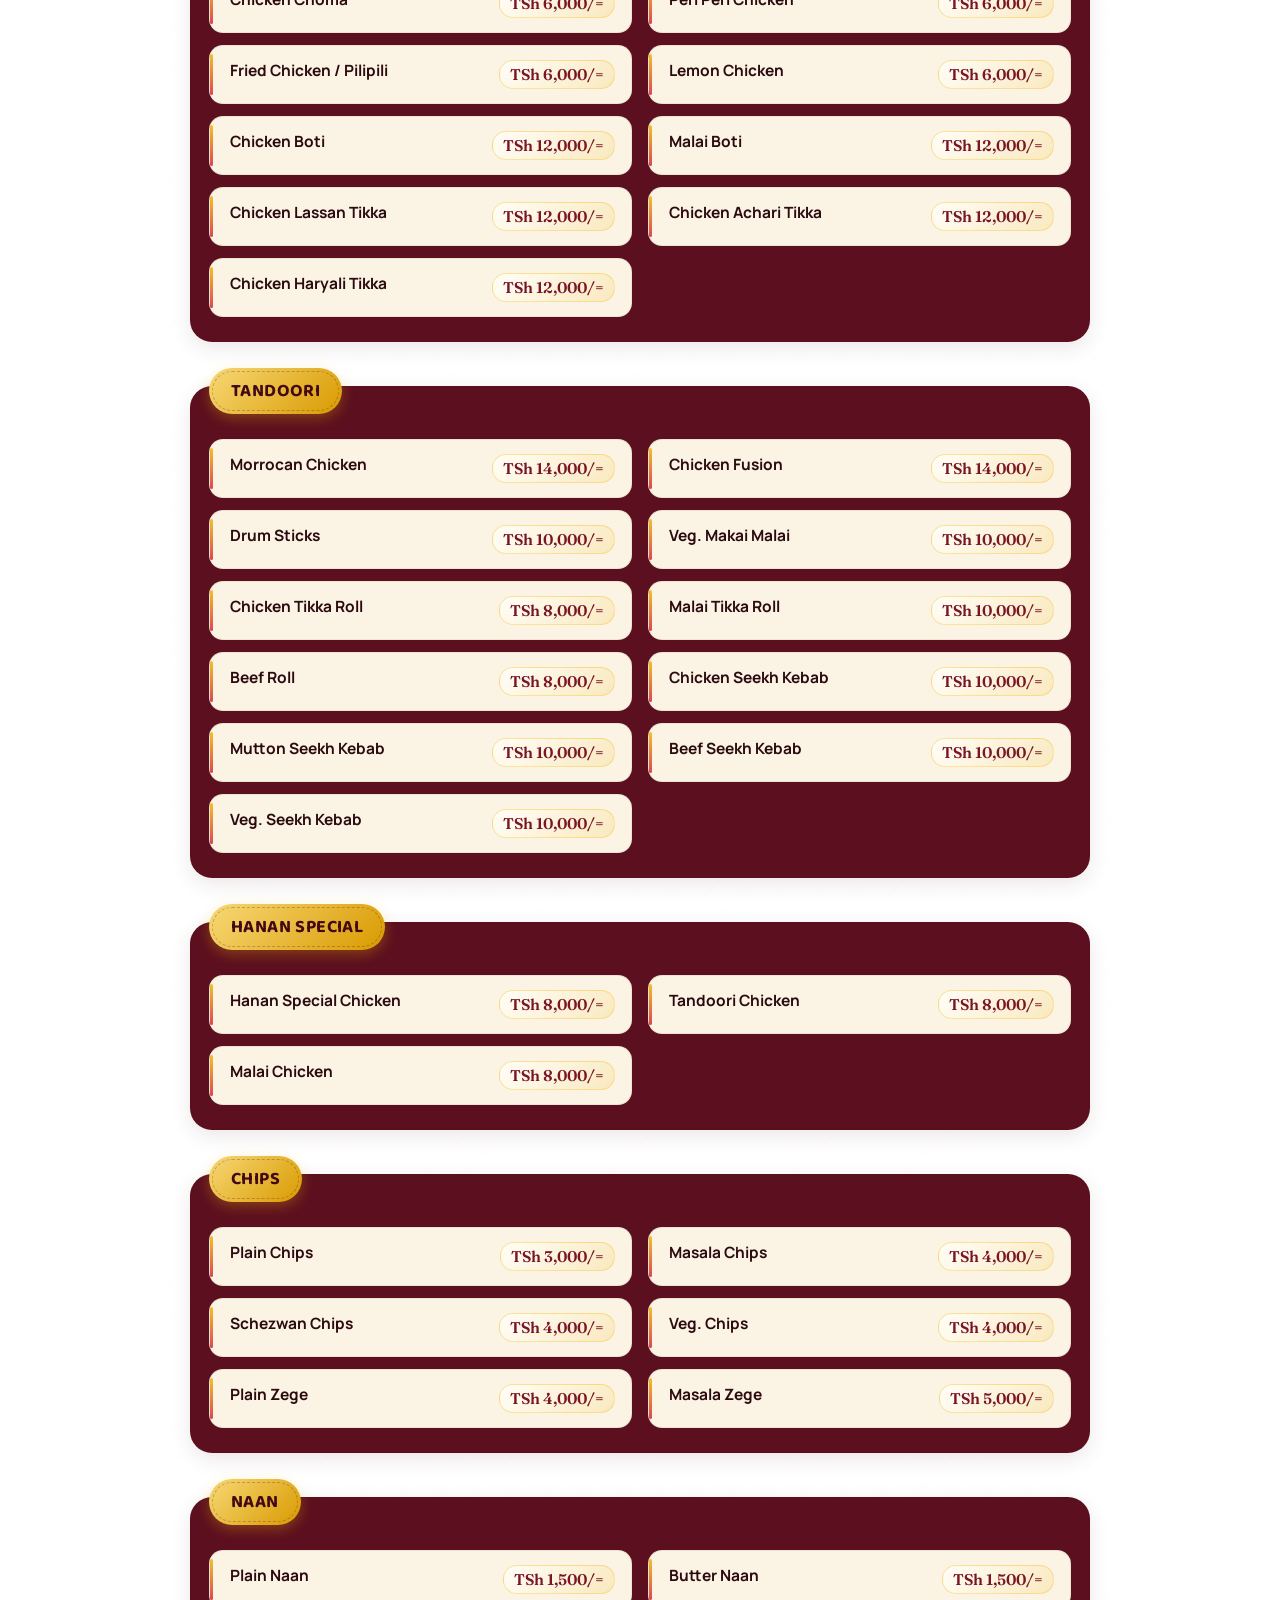
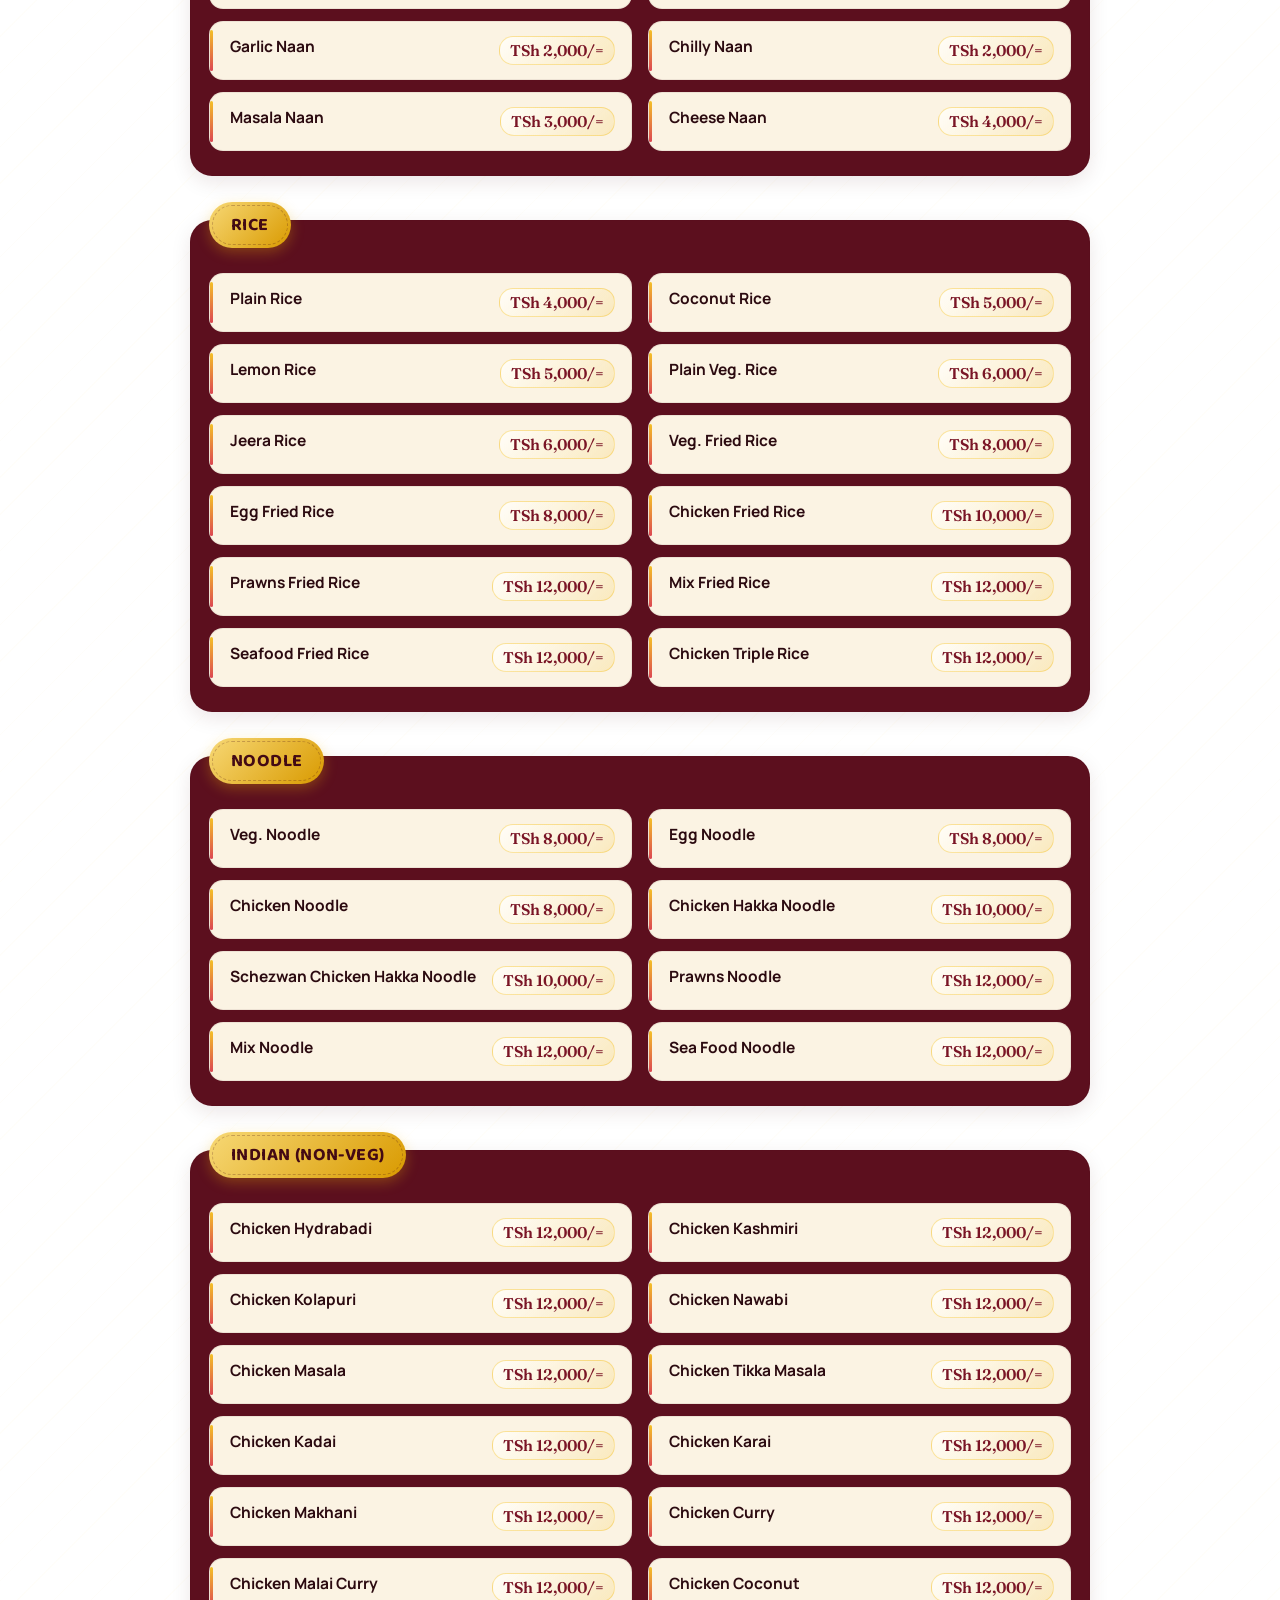
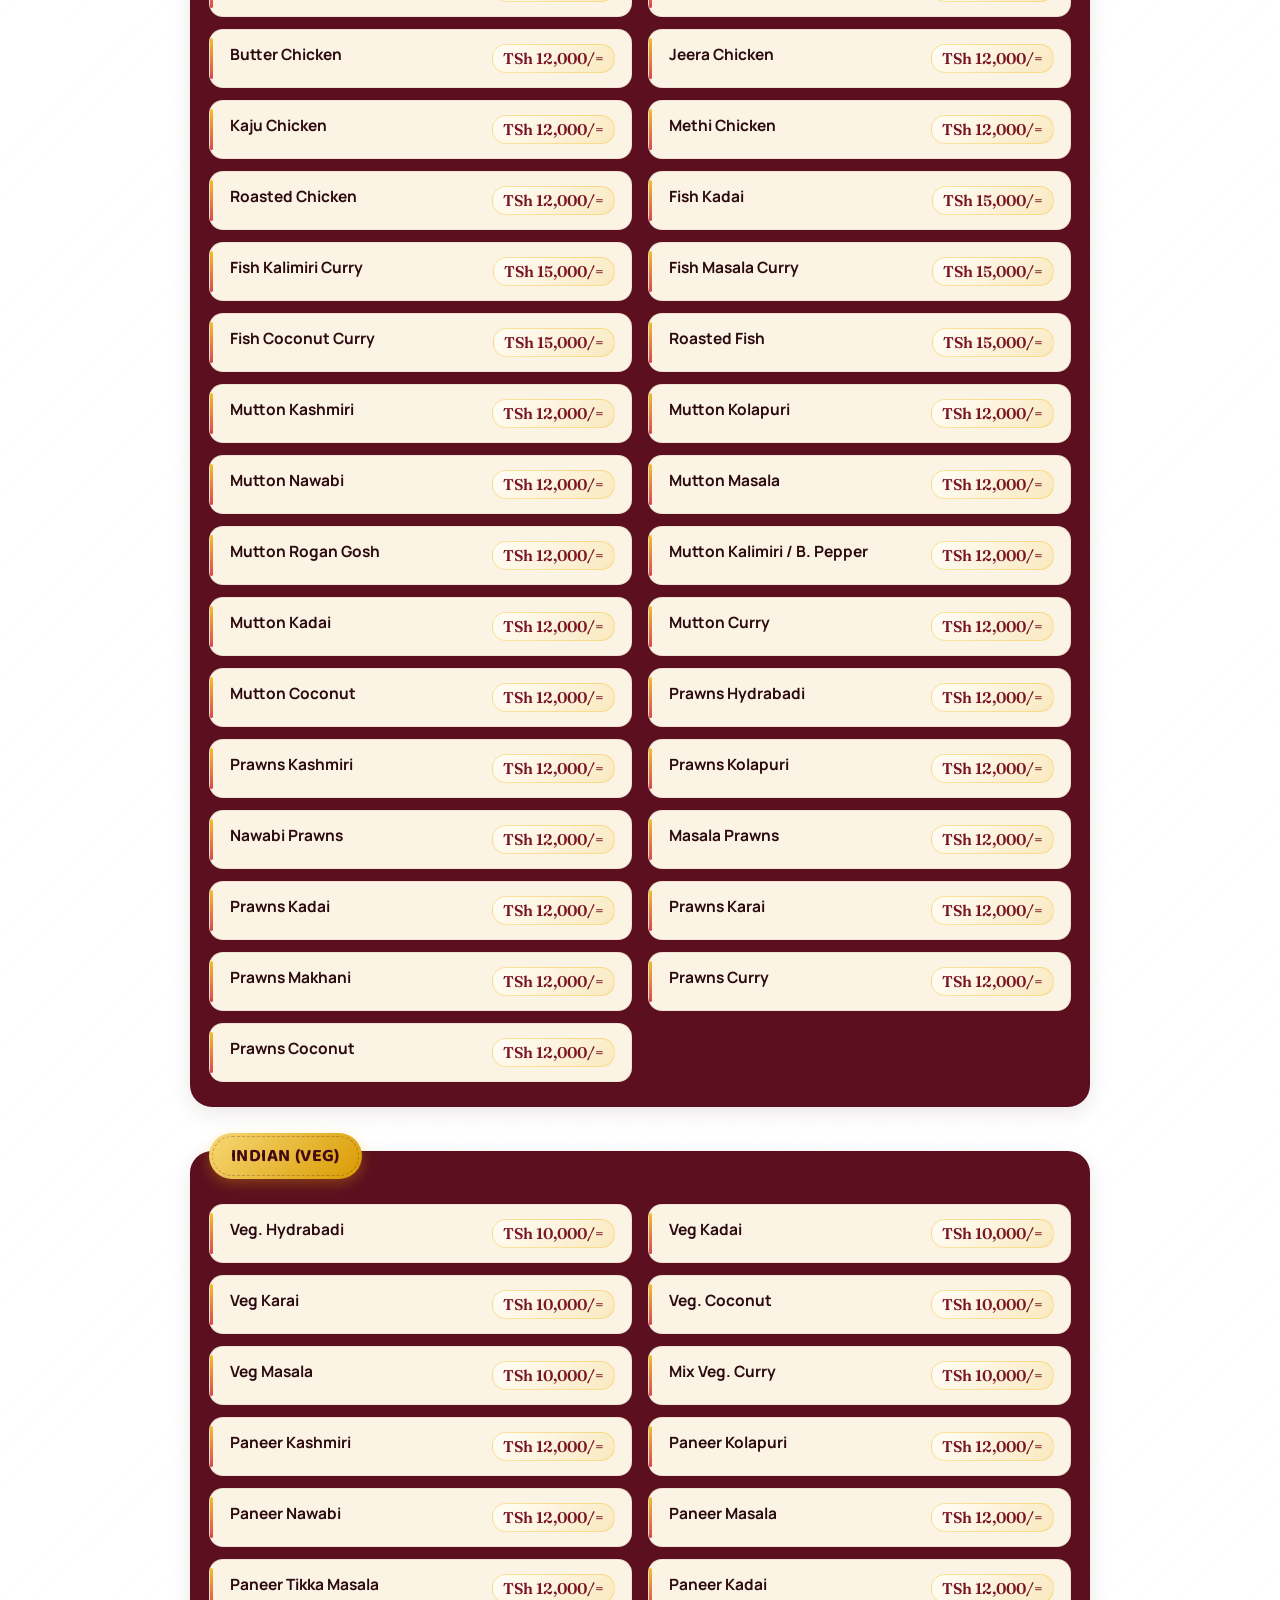
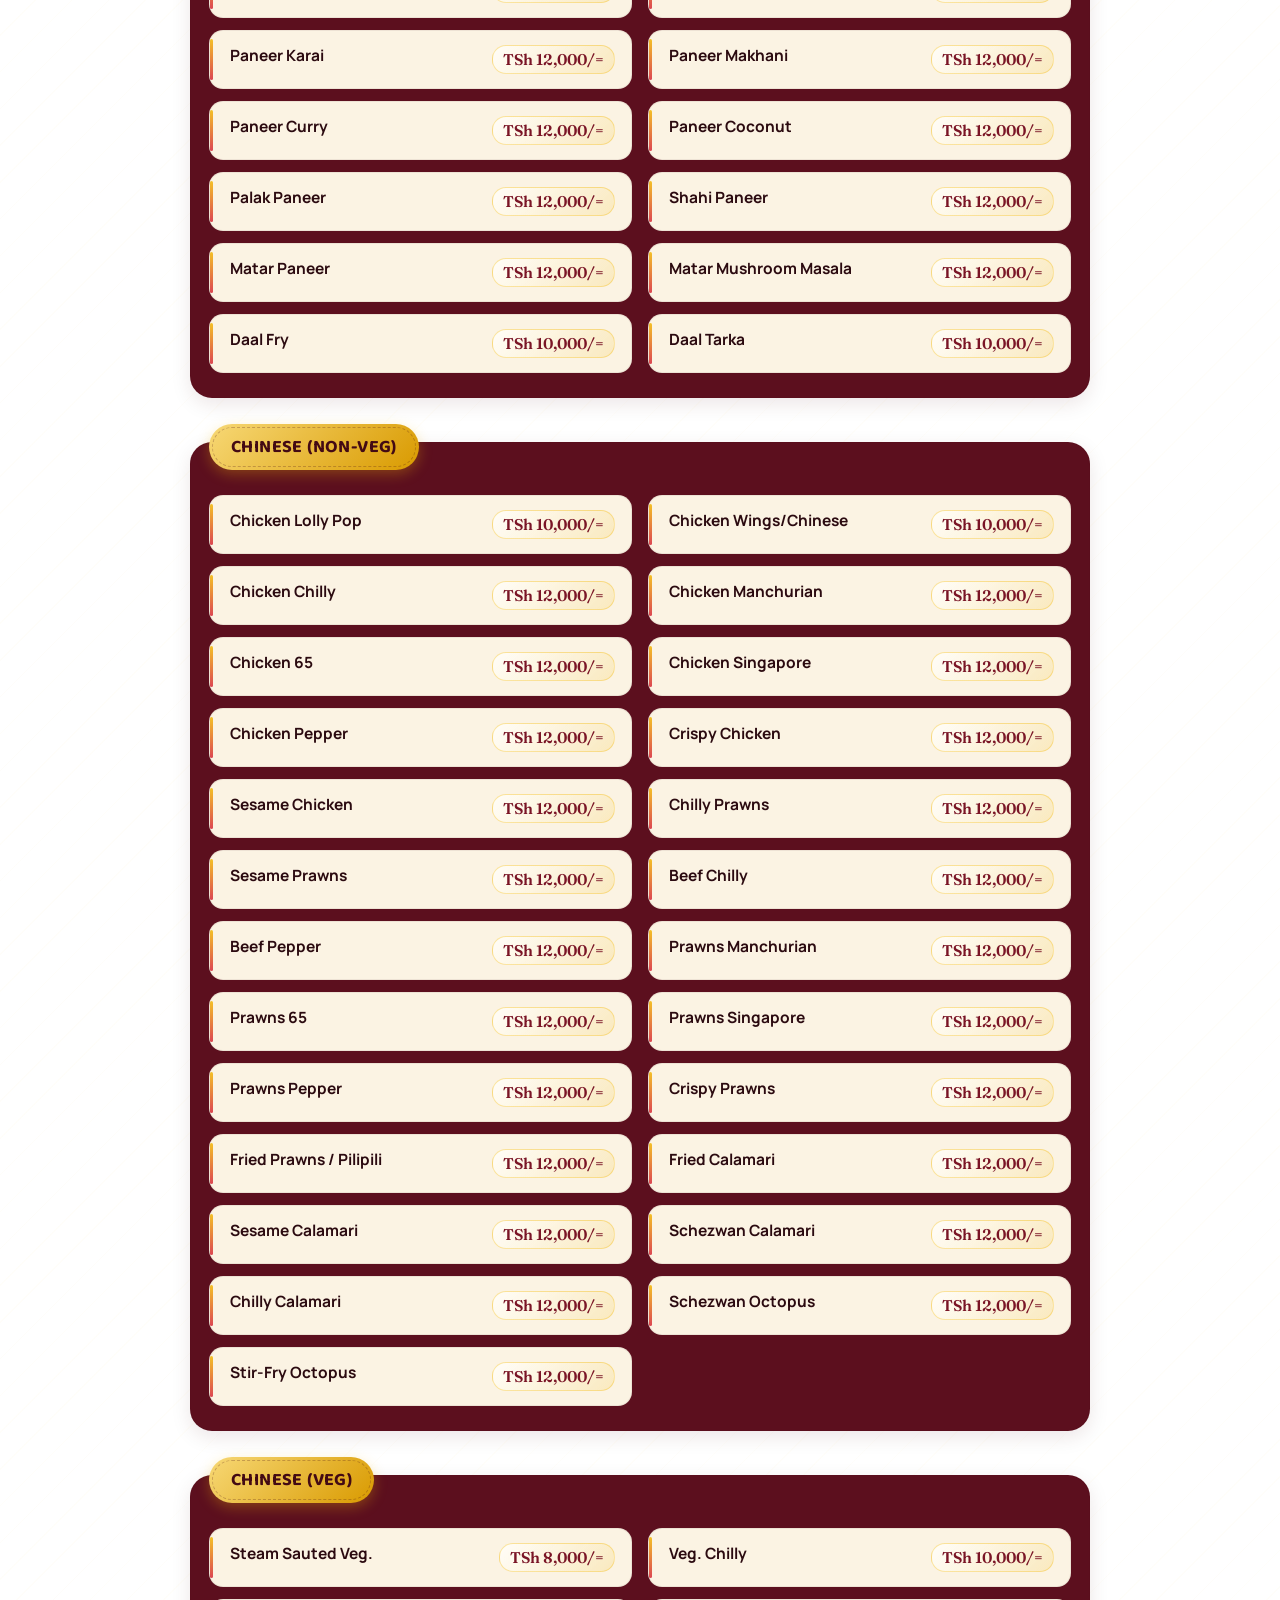
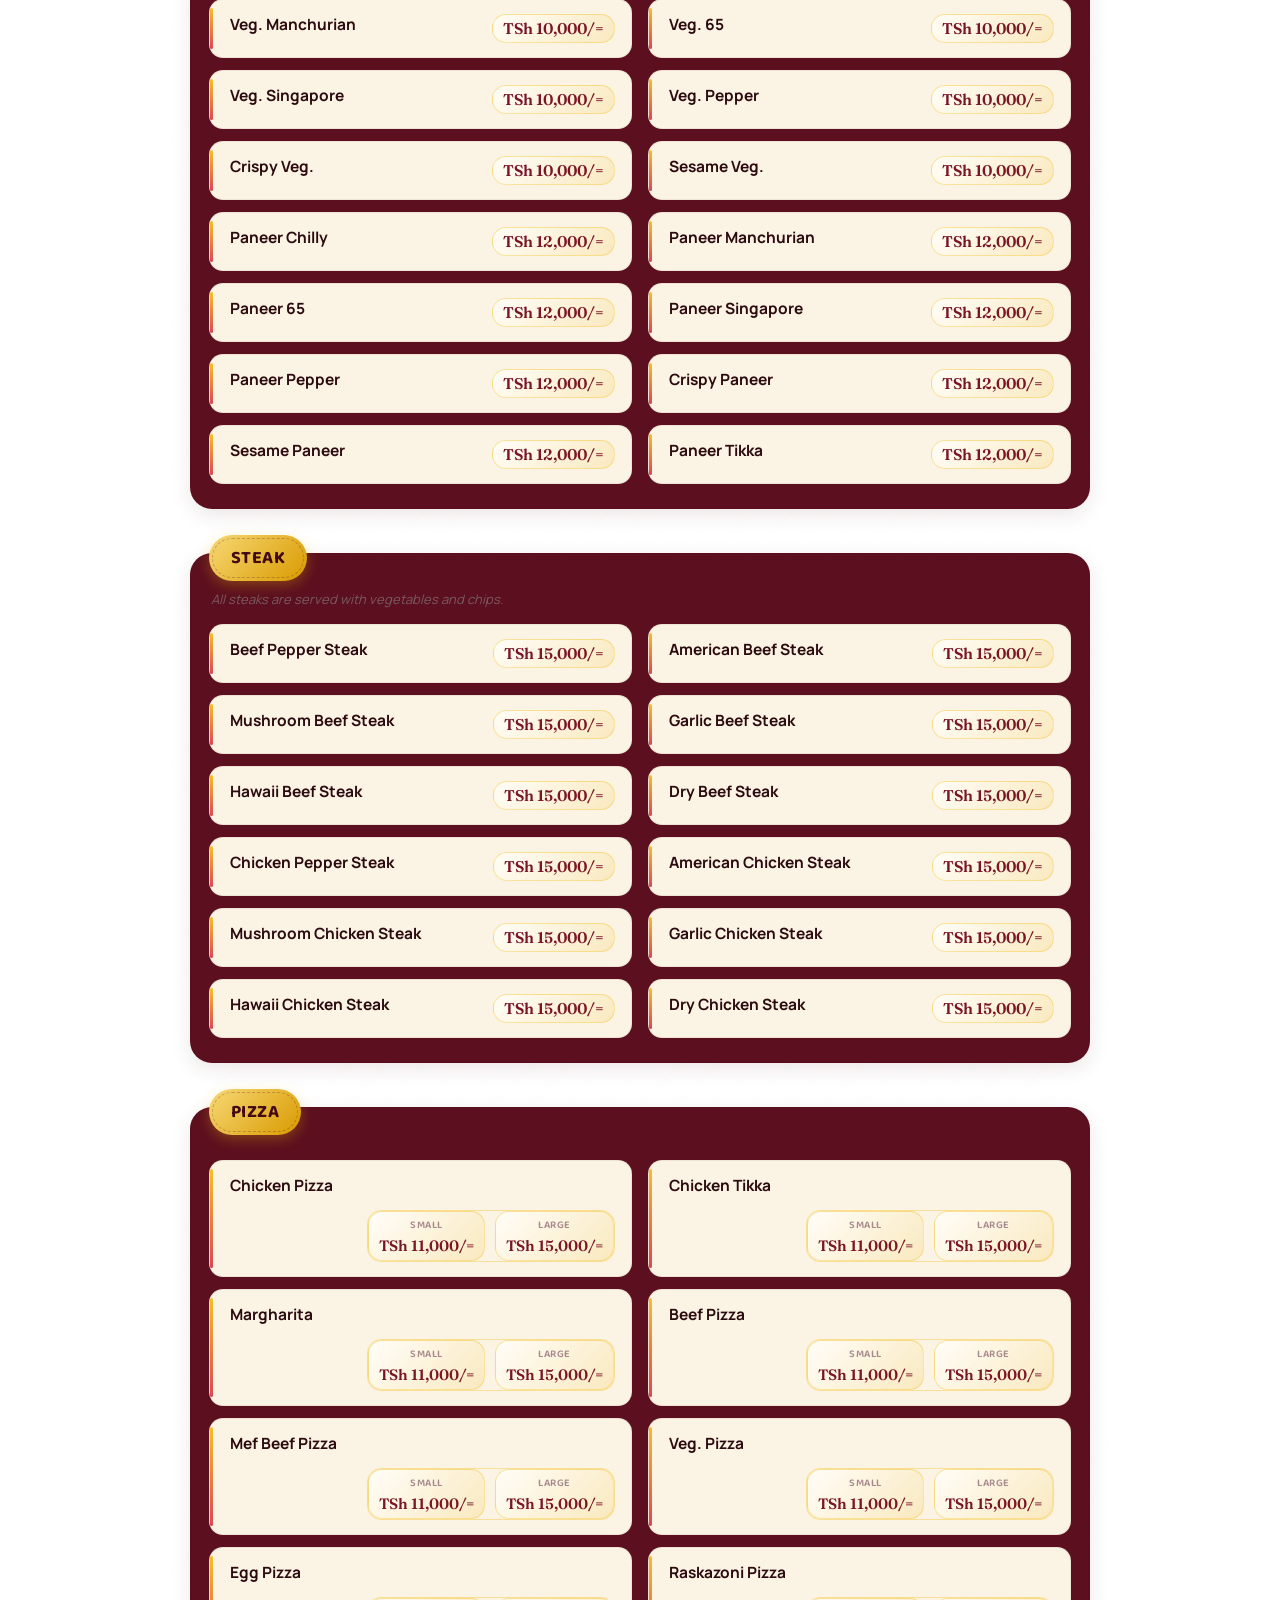
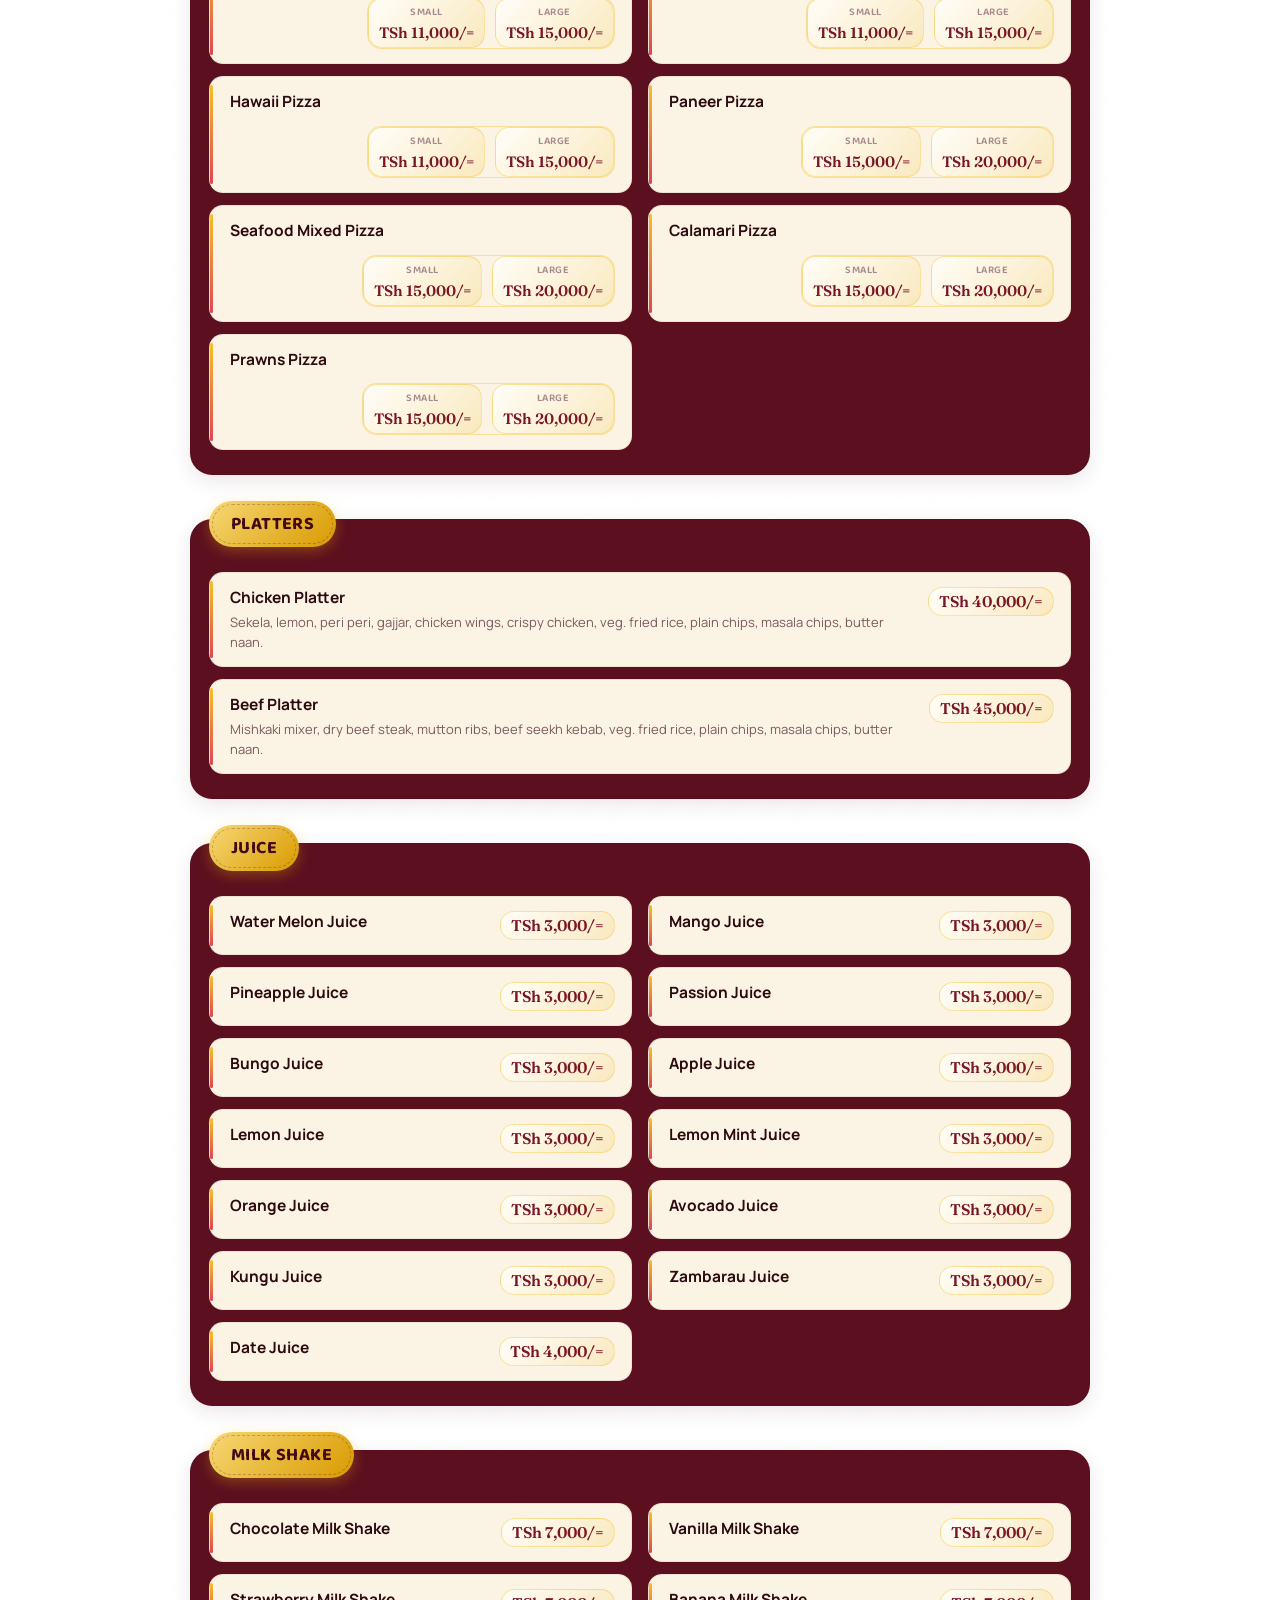
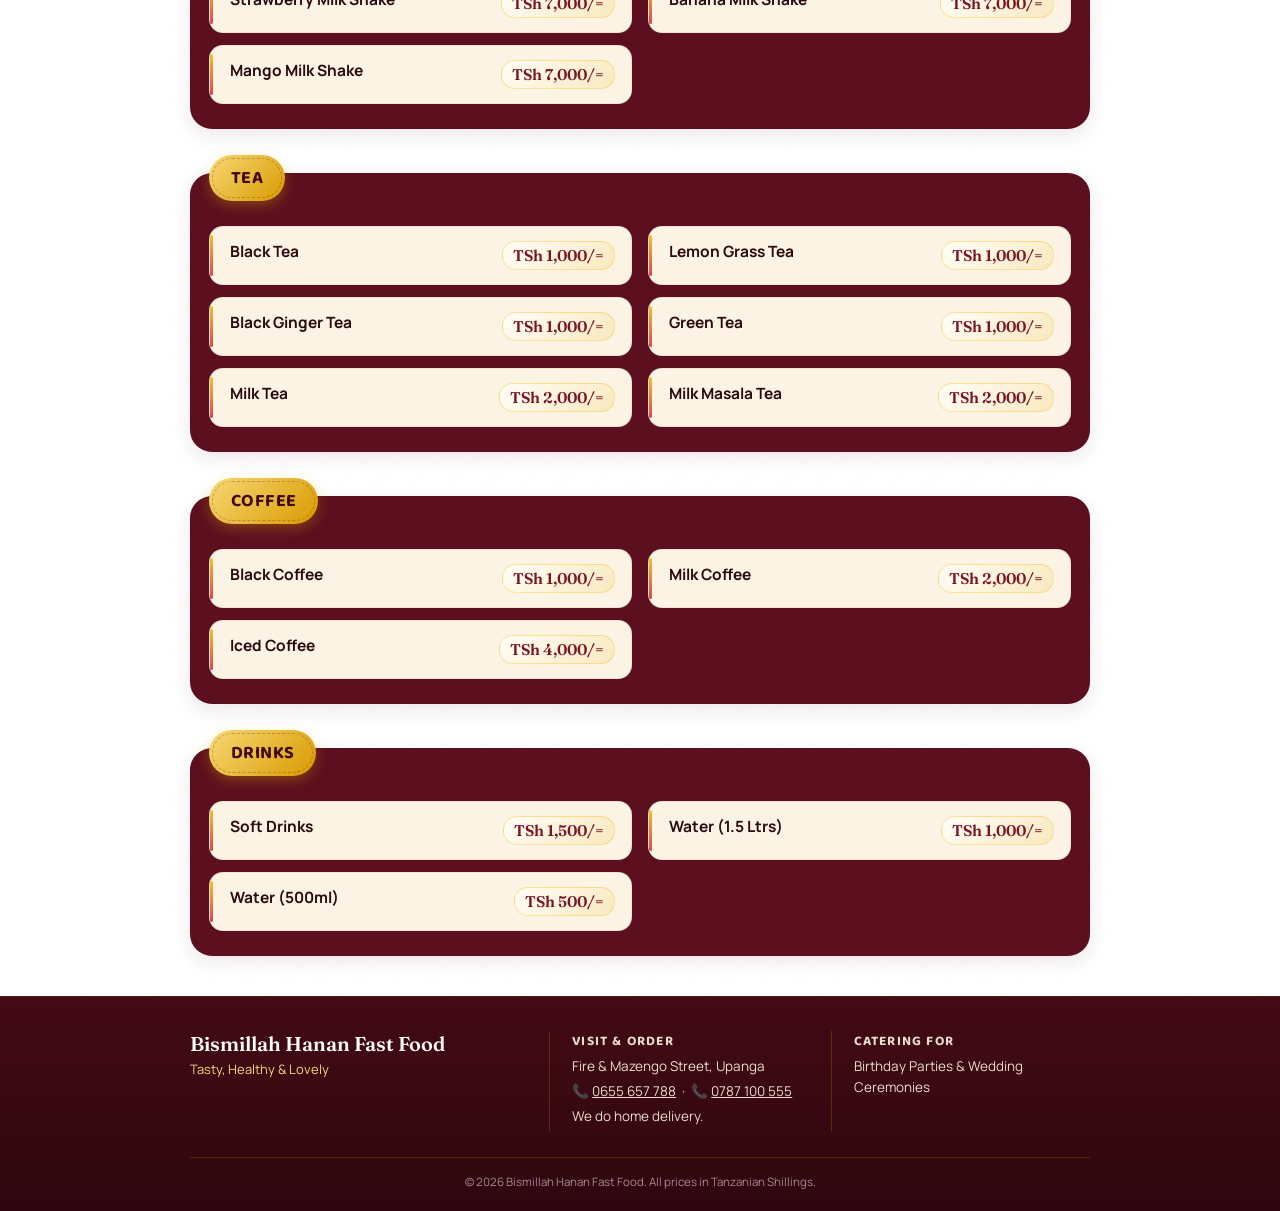
==== commit 7b8c2638: "Update index1.html Changed phone numbers at the footer section Changed location at the footer secti" ====
--- a/index1.html
+++ b/index1.html
@@ -130,13 +130,13 @@
     </p>
 
     <p>
-      Stone Town Mkunazini, Opposite Church
+     Fire &amp; Mazengo Street, Upanga
     </p>
 
     <p>
-      📞 <a href="tel:0678800900">0678 800 900</a>
+      📞 <a href="tel:0655657788">0655 657 788</a>
       &nbsp;·&nbsp;
-      📞 <a href="tel:0672008004">0672 008 004</a>
+      📞 <a href="tel:0787100555">0787 100 555</a>
     </p>
 
     <p>
